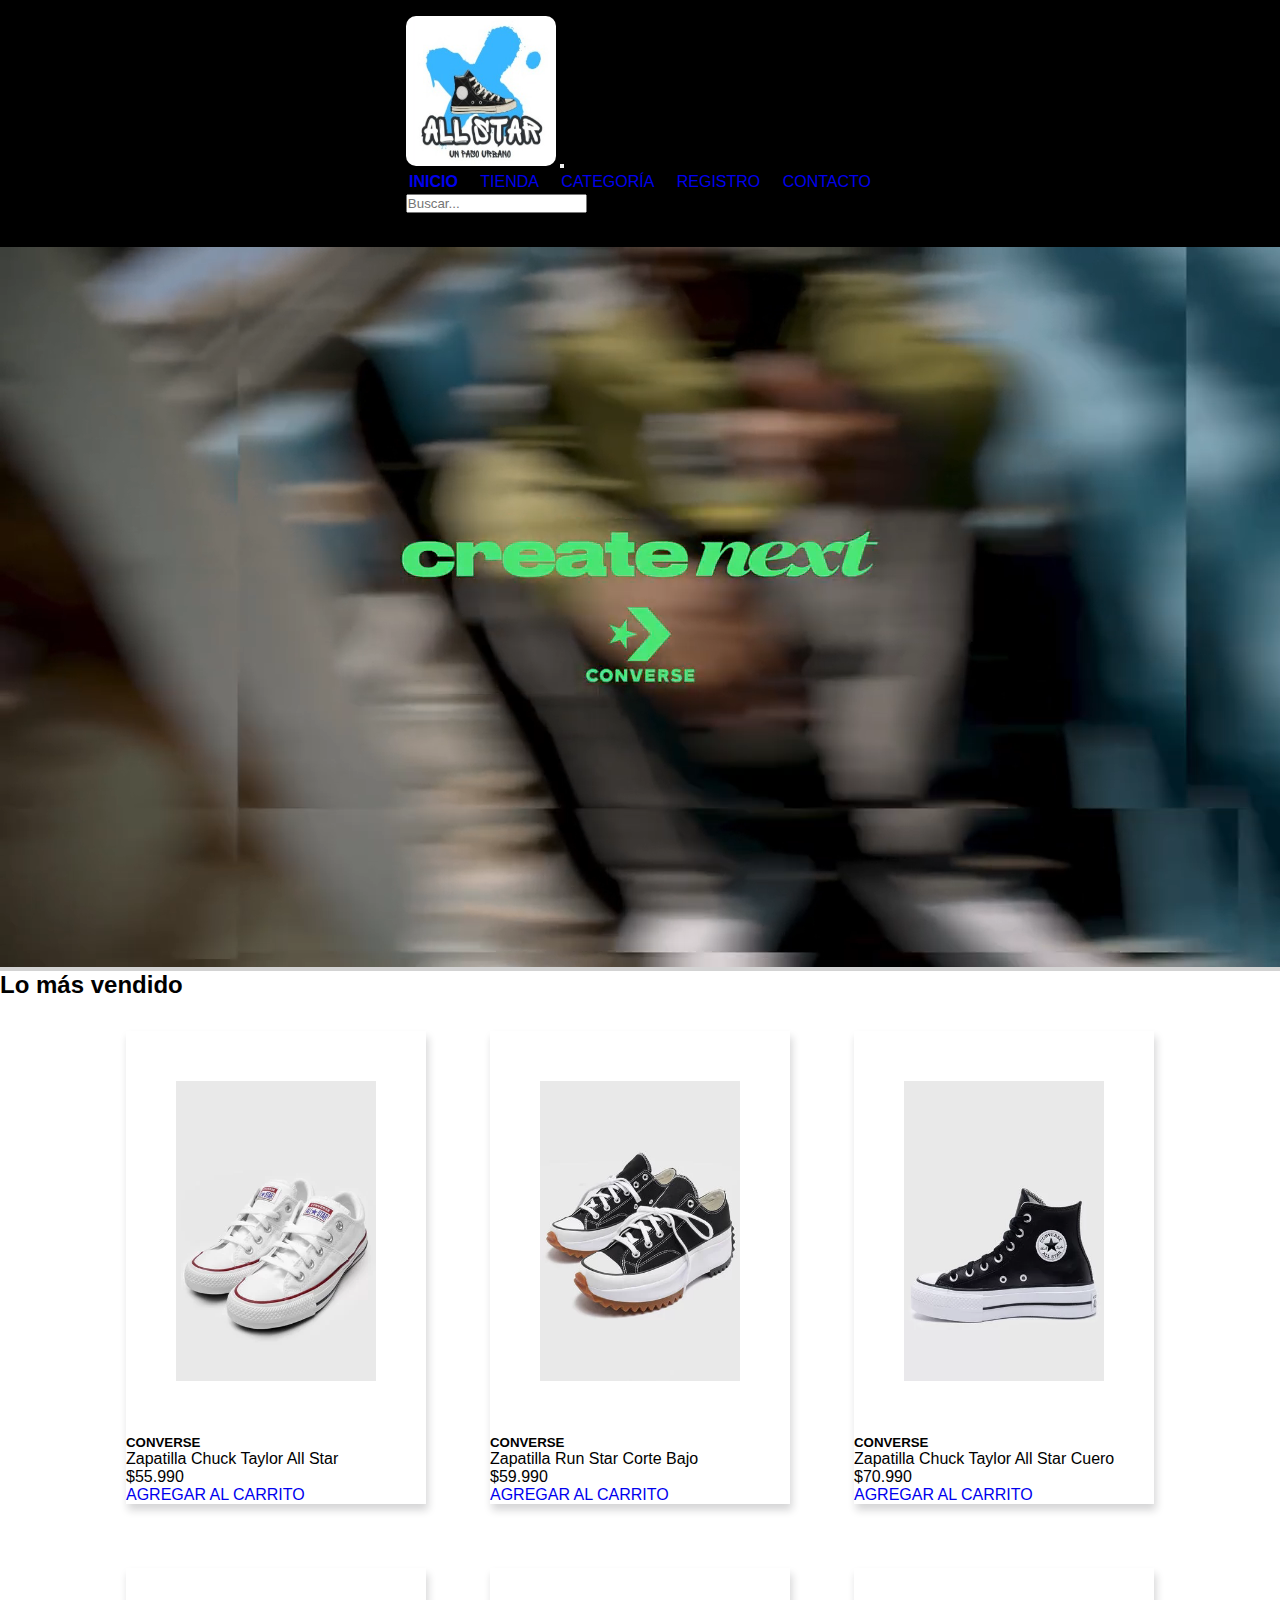
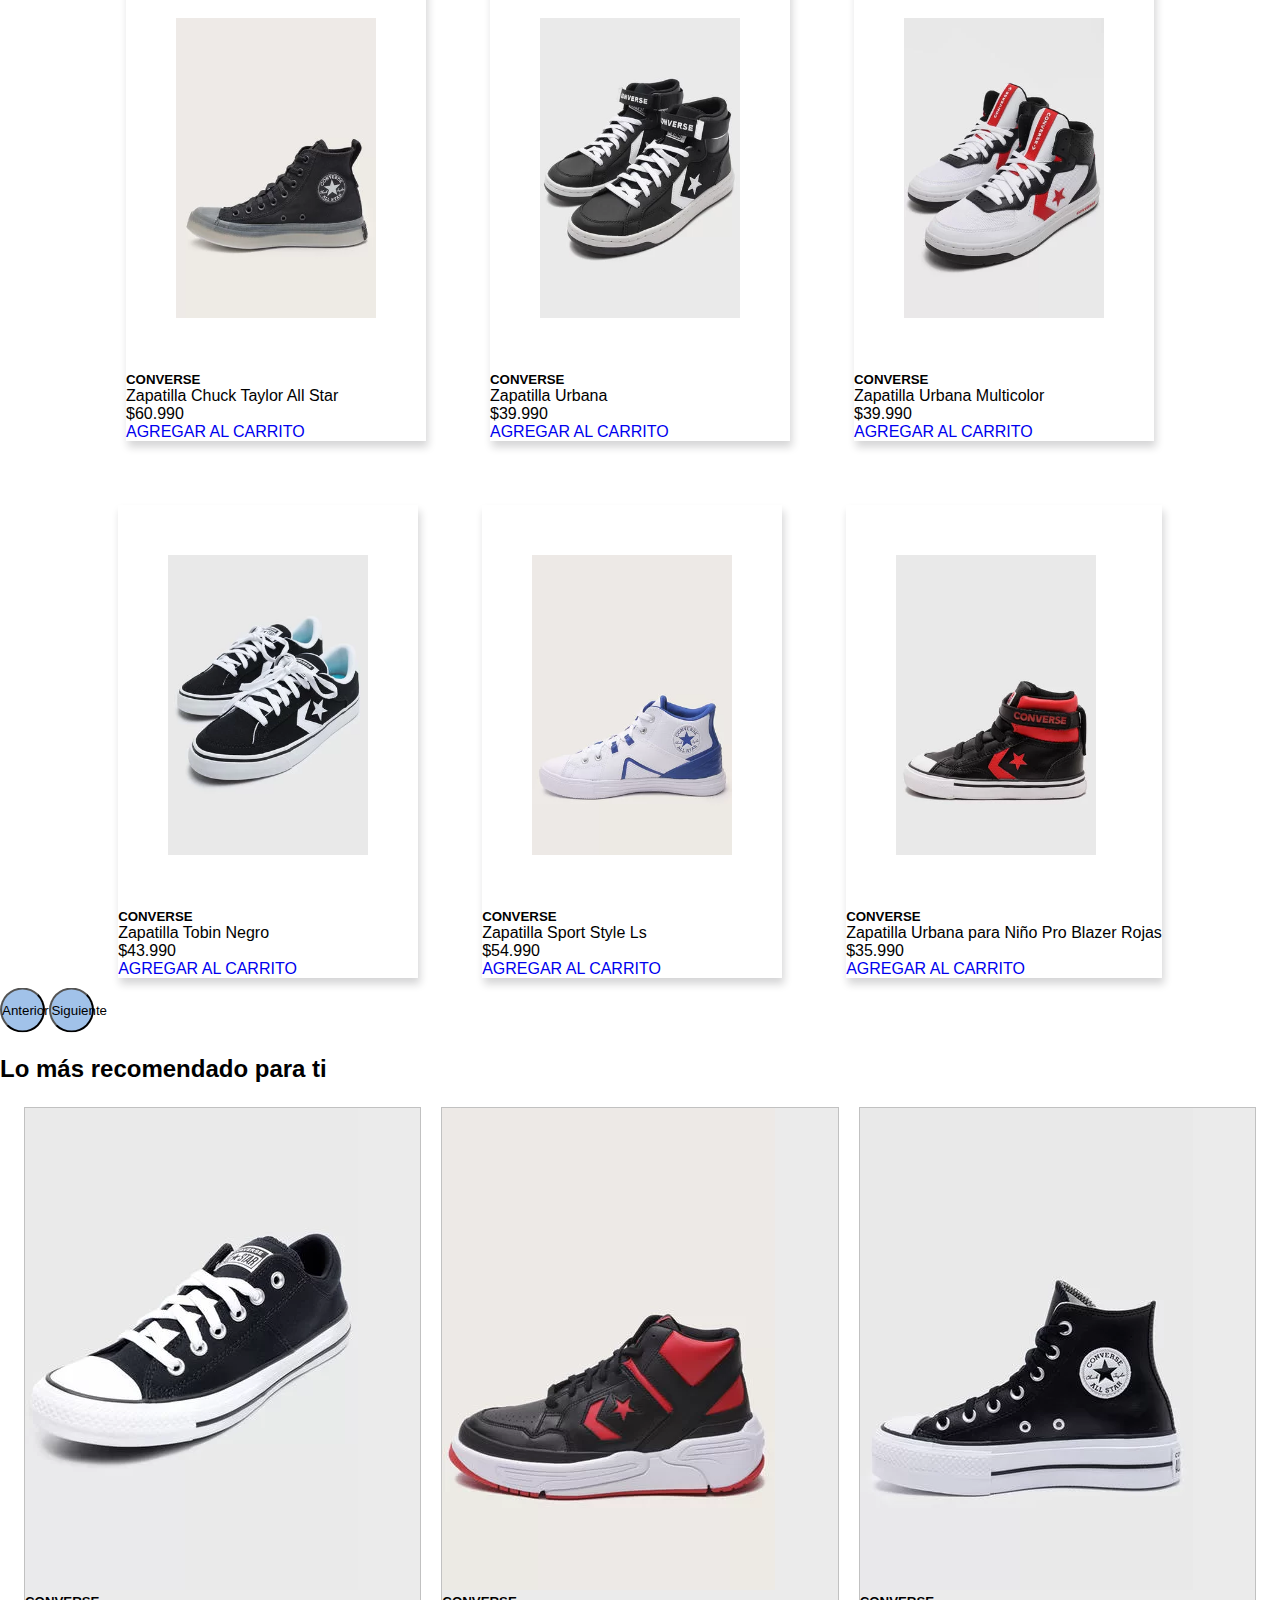
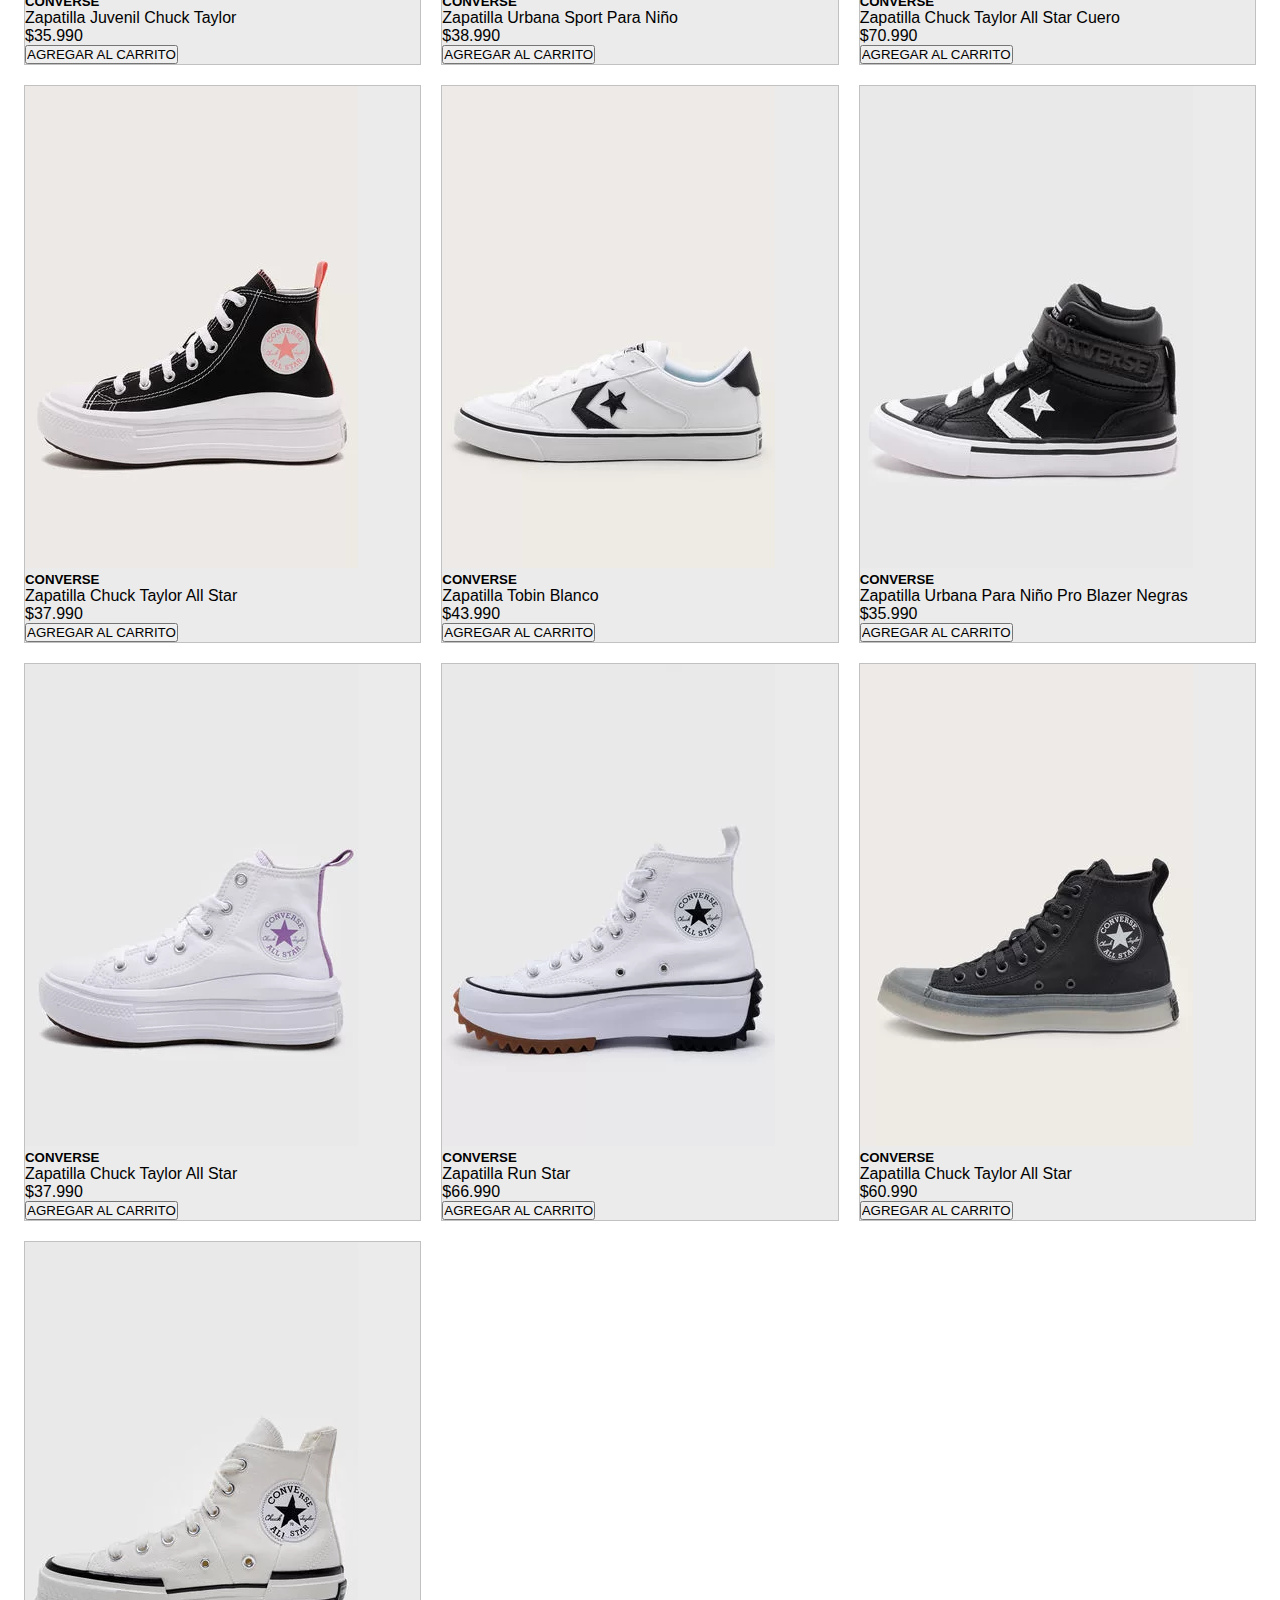
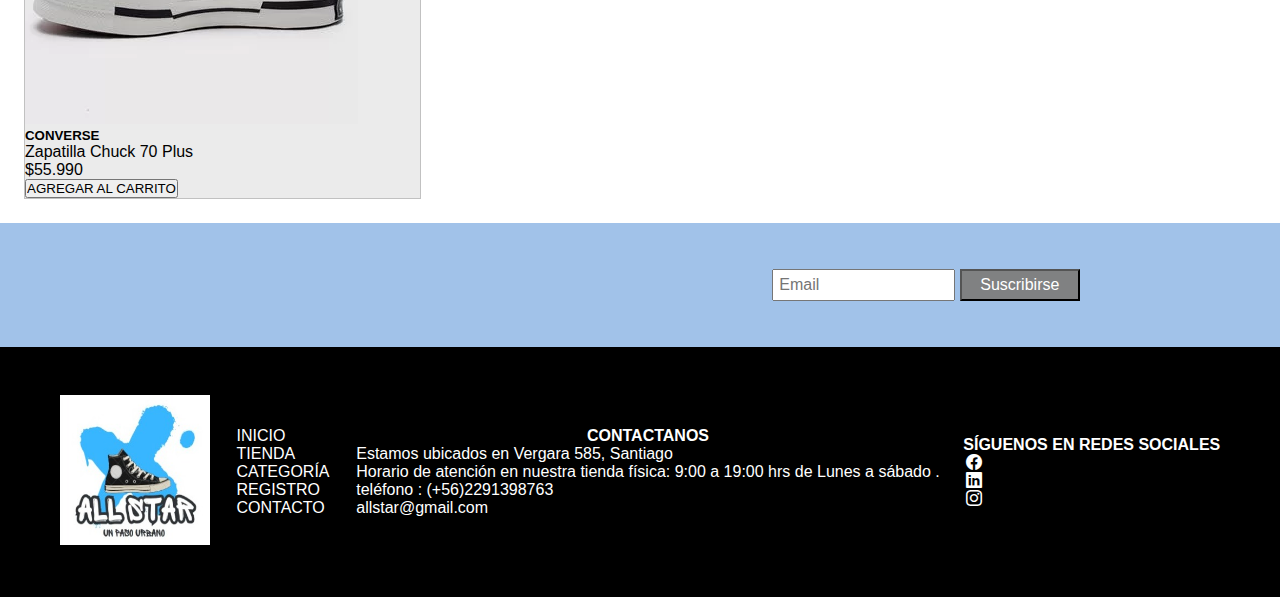
==== index.html @ 791585b7 "carrusel mas vendido" ====
<!DOCTYPE html>
<html lang="es">
  <head>
    <meta charset="UTF-8" />
    <meta name="viewport" content="width=device-width, initial-scale=1.0" />
    <meta
      name=" description"
      content=" Tus Converse favoritas están aqui, tenemos a la venta una gran variedad de modelos de zapatillas de la marca mas reconocida por todos"
    />
    <link href="https://unpkg.com/aos@2.3.1/dist/aos.css" rel="stylesheet" />
    <link
      rel="stylesheet"
      href="https://cdn.jsdelivr.net/npm/bootstrap-icons@1.11.2/font/bootstrap-icons.min.css"
    />
    <link
      href="https://cdn.jsdelivr.net/npm/bootstrap@5.3.2/dist/css/bootstrap.min.css"
      rel="stylesheet"
      integrity="sha384-T3c6CoIi6uLrA9TneNEoa7RxnatzjcDSCmG1MXxSR1GAsXEV/Dwwykc2MPK8M2HN"
      crossorigin="anonymous"
    />
    <link rel="stylesheet" href="./styles/styles.css" />
    <title>Converse All Star | Venta exclusiva de zapatillas Converse</title>
  </head>

  <body>
    <header>
      <nav class="navbar navbar-expand-lg text-white">
        <div class="container-fluid">
          <a class="navbar-brand" href="#">
            <img src="imagen/logo.jpeg" alt="logo de la empresa" />
          </a>
          <button
            class="navbar-toggler bg-white"
            type="button"
            data-bs-toggle="collapse"
            data-bs-target="#navbarNavDropdown"
            aria-controls="navbarNavDropdown"
            aria-expanded="false"
            aria-label="Toggle navigation"
          >
            <span class="navbar-toggler-icon"></span>
          </button>
          <div class="collapse navbar-collapse" id="navbarNavDropdown">
            <ul class="navbar-nav">
              <li class="nav-item m-2">
                <a
                  class="nav-link active text-white"
                  aria-current="page"
                  href="#"
                  >INICIO</a
                >
              </li>
              <li class="nav-item m-2">
                <a
                  class="nav-link text-white"
                  aria-current="page"
                  href="../pages/tienda.html"
                  >TIENDA</a
                >
              </li>
              <li class="nav-item m-2">
                <a
                  class="nav-link text-white"
                  aria-current="page"
                  href="../pages/categoria.html"
                  >CATEGORÍA</a
                >
              </li>
              <li class="nav-item m-2">
                <a
                  class="nav-link text-white"
                  aria-current="page"
                  href="../pages/registro.html"
                  >REGISTRO</a
                >
              </li>
              <li class="nav-item m-2">
                <a
                  class="nav-link text-white"
                  aria-current="page"
                  href="../pages/contacto.html"
                  >CONTACTO</a
                >
              </li>
            </ul>
            <form class="d-flex" role="search">
              <input
                class="form-control me-2"
                type="search"
                placeholder="Buscar..."
                aria-label="Search"
              />
            </form>
            <nav class="icono-img">
              <i class="bi bi-truck"></i>
              <i class="bi bi-person"></i>
              <i class="bi bi-cart3"></i>
            </nav>
          </div>
        </div>
      </nav>
    </header>
    <main>
      <section>
        <article class="video-inicio">
          <div>
            <video
              src="./video/Chuck Taylor All Star - Converse.mp4"
              autoplay
              muted
              loop
            >
              Tu navegador no soporta este formato de video
            </video>
          </div>
        </article>
      </section>
      <section>
        <h2>Lo más vendido</h2>
        <div
          id="carouselMasVendido"
          class="carousel slide"
          data-ride="carousel"
        >
          <div class="carousel-inner">
            <div class="carousel-item active">
              <div class="cards-wrapper">
                <div class="card">
                  <img
                    src="./imagen/mas-vendida/mas vendida 1.webp"
                    class="card-img-top"
                    alt="Zapatilla Chuck Taylor All Star"
                  />
                  <div class="card-body">
                    <h5 class="card-title text-center">CONVERSE</h5>
                    <p class="card-text">Zapatilla Chuck Taylor All Star</p>
                    <p>$55.990</p>
                    <a href="#" class="btn btn-primary">AGREGAR AL CARRITO</a>
                  </div>
                </div>
                <div class="card d-none d-md-block">
                  <img
                    src="./imagen/mas-vendida/mas vendida 2.webp"
                    class="card-img-top"
                    alt="Zapatilla Run Star Corte Bajo"
                  />
                  <div class="card-body">
                    <h5 class="card-title text-center">CONVERSE</h5>
                    <p class="card-text">Zapatilla Run Star Corte Bajo</p>
                    <p>$59.990</p>
                    <a href="#" class="btn btn-primary">AGREGAR AL CARRITO</a>
                  </div>
                </div>
                <div class="card d-none d-md-block">
                  <img
                    src="./imagen/mas-vendida/mas vendida 3.webp"
                    class="card-img-top"
                    alt="Zapatilla Chuck Taylor All Star Cuero"
                  />
                  <div class="card-body">
                    <h5 class="card-title text-center">CONVERSE</h5>
                    <p class="card-text">
                      Zapatilla Chuck Taylor All Star Cuero
                    </p>
                    <p>$70.990</p>
                    <a href="#" class="btn btn-primary">AGREGAR AL CARRITO</a>
                  </div>
                </div>
              </div>
            </div>
            <div class="carousel-item">
              <div class="cards-wrapper">
                <div class="card">
                  <img
                    src="./imagen/mas-vendida/mas vendida 4.webp"
                    class="card-img-top"
                    alt="Zapatilla Chuck Taylor All Star"
                  />
                  <div class="card-body">
                    <h5 class="card-title text-center">CONVERSE</h5>
                    <p class="card-text">Zapatilla Chuck Taylor All Star</p>
                    <p>$60.990</p>
                    <a href="#" class="btn btn-primary">AGREGAR AL CARRITO</a>
                  </div>
                </div>
                <div class="card d-none d-md-block">
                  <img
                    src="./imagen/mas-vendida/mas vendida 5.webp"
                    class="card-img-top"
                    alt="Zapatilla Urbana"
                  />
                  <div class="card-body">
                    <h5 class="card-title text-center">CONVERSE</h5>
                    <p class="card-text">Zapatilla Urbana</p>
                    <p>$39.990</p>
                    <a href="#" class="btn btn-primary">AGREGAR AL CARRITO</a>
                  </div>
                </div>
                <div class="card d-none d-md-block">
                  <img
                    src="./imagen/mas-vendida/mas vendida 6.webp"
                    class="card-img-top"
                    alt="Zapatilla Urbana Multicolor"
                  />
                  <div class="card-body">
                    <h5 class="card-title text-center">CONVERSE</h5>
                    <p class="card-text">Zapatilla Urbana Multicolor</p>
                    <p>$39.990</p>
                    <a href="#" class="btn btn-primary">AGREGAR AL CARRITO</a>
                  </div>
                </div>
              </div>
            </div>
            <div class="carousel-item">
              <div class="cards-wrapper">
                <div class="card">
                  <img
                    src="./imagen/mas-vendida/mas vendida 7.webp"
                    class="card-img-top"
                    alt="Zapatilla Tobin Negro"
                  />
                  <div class="card-body">
                    <h5 class="card-title text-center">CONVERSE</h5>
                    <p class="card-text">Zapatilla Tobin Negro</p>
                    <p>$43.990</p>
                    <a href="#" class="btn btn-primary">AGREGAR AL CARRITO</a>
                  </div>
                </div>
                <div class="card d-none d-md-block">
                  <img
                    src="./imagen/mas-vendida/mas vendida 8.webp"
                    class="card-img-top"
                    alt="Zapatilla Sport Style Ls"
                  />
                  <div class="card-body">
                    <h5 class="card-title text-center">CONVERSE</h5>
                    <p class="card-text">Zapatilla Sport Style Ls</p>
                    <p>$54.990</p>
                    <a href="#" class="btn btn-primary">AGREGAR AL CARRITO</a>
                  </div>
                </div>
                <div class="card d-none d-md-block">
                  <img
                    src="./imagen/mas-vendida/mas vendida 9.webp"
                    class="card-img-top"
                    alt="Zapatilla Urbana para Niño Pro Blazer Rojas"
                  />
                  <div class="card-body">
                    <h5 class="card-title text-center">CONVERSE</h5>
                    <p class="card-text">
                      Zapatilla Urbana para Niño Pro Blazer Rojas
                    </p>
                    <p>$35.990</p>
                    <a href="#" class="btn btn-primary">AGREGAR AL CARRITO</a>
                  </div>
                </div>
              </div>
            </div>
          </div>
          <button
            class="carousel-control-prev"
            type="button"
            data-bs-target="#carouselMasVendido"
            data-bs-slide="prev"
          >
            <span class="carousel-control-prev-icon" aria-hidden="true"></span>
            <span class="visually-hidden">Anterior</span>
          </button>
          <button
            class="carousel-control-next"
            type="button"
            data-bs-target="#carouselMasVendido"
            data-bs-slide="next"
          >
            <span class="carousel-control-next-icon" aria-hidden="true"></span>
            <span class="visually-hidden">Siguiente</span>
          </button>
        </div>
      </section>
      <section>
        <h2>Lo más recomendado para ti</h2>
        <article class="lo-mas-recomendado">
          <div class="lo-mas-recomendado-1">
            <img
              src="./imagen/mas-recomendadas/recomendada 1.webp"
              alt="Zapatilla Juvenil Chuck Taylor"
            />
            <h5>CONVERSE</h5>
            <p>Zapatilla Juvenil Chuck Taylor</p>
            <p>$35.990</p>
            <input type="submit" value="AGREGAR AL CARRITO" />
          </div>
          <div class="lo-mas-recomendado-1">
            <img
              src="./imagen/mas-recomendadas/recomendada 2.webp"
              alt="Zapatilla Urbana Sport Para Niño"
            />
            <h5>CONVERSE</h5>
            <p>Zapatilla Urbana Sport Para Niño</p>
            <p>$38.990</p>
            <input type="submit" value="AGREGAR AL CARRITO" />
          </div>
          <div class="lo-mas-recomendado-1">
            <img
              src="./imagen/mas-recomendadas/recomendada 3.webp"
              alt="Zapatilla Chuck Taylor All Star Cuero"
            />
            <h5>CONVERSE</h5>
            <p>Zapatilla Chuck Taylor All Star Cuero</p>
            <p>$70.990</p>
            <input type="submit" value="AGREGAR AL CARRITO" />
          </div>
          <div class="lo-mas-recomendado-1">
            <img
              src="./imagen/mas-recomendadas/recomendada 4.webp"
              alt="Zapatilla Chuck Taylor All Star"
            />
            <h5>CONVERSE</h5>
            <p>Zapatilla Chuck Taylor All Star</p>
            <p>$37.990</p>
            <input type="submit" value="AGREGAR AL CARRITO" />
          </div>
          <div class="lo-mas-recomendado-1">
            <img
              src="./imagen/mas-recomendadas/recomendada 5.webp"
              alt="Zapatilla Tobin Blanco"
            />
            <h5>CONVERSE</h5>
            <p>Zapatilla Tobin Blanco</p>
            <p>$43.990</p>
            <input type="submit" value="AGREGAR AL CARRITO" />
          </div>
          <div class="lo-mas-recomendado-1">
            <img
              src="./imagen/mas-recomendadas/recomendada 6.webp"
              alt="Zapatilla Urbana Para Niño Pro Blazer Negras"
            />
            <h5>CONVERSE</h5>
            <p>Zapatilla Urbana Para Niño Pro Blazer Negras</p>
            <p>$35.990</p>
            <input type="submit" value="AGREGAR AL CARRITO" />
          </div>
          <div class="lo-mas-recomendado-1">
            <img
              src="./imagen/mas-recomendadas/recomendada 7.webp"
              alt="Zapatilla Chuck Taylor All Star"
            />
            <h5>CONVERSE</h5>
            <p>Zapatilla Chuck Taylor All Star</p>
            <p>$37.990</p>
            <input type="submit" value="AGREGAR AL CARRITO" />
          </div>
          <div class="lo-mas-recomendado-1">
            <img
              src="./imagen/mas-recomendadas/recomendada 8.webp"
              alt="Zapatilla Run Star"
            />
            <h5>CONVERSE</h5>
            <p>Zapatilla Run Star</p>
            <p>$66.990</p>
            <input type="submit" value="AGREGAR AL CARRITO" />
          </div>
          <div class="lo-mas-recomendado-1">
            <img
              src="./imagen/mas-recomendadas/recomendada 9.webp"
              alt="Zapatilla Chuck Taylor All Star"
            />
            <h5>CONVERSE</h5>
            <p>Zapatilla Chuck Taylor All Star</p>
            <p>$60.990</p>
            <input type="submit" value="AGREGAR AL CARRITO" />
          </div>
          <div class="lo-mas-recomendado-1">
            <img
              src="./imagen/mas-recomendadas/recomendada 10.webp"
              alt="Zapatilla Chuck 70 Plus"
            />
            <h5>CONVERSE</h5>
            <p>Zapatilla Chuck 70 Plus</p>
            <p>$55.990</p>
            <input type="submit" value="AGREGAR AL CARRITO" />
          </div>
        </article>
      </section>
      <section>
        <article class="obtener-descuento">
          <div data-aos="zoom-in">
            <h2>OBTÉN UN DESCUENTO</h2>
            <p>
              Suscríbete a nuestro boletín informativo para obtener el cupón de
              descuento en tu primera compra y enterarte de todas nuestras
              novedades.
            </p>
          </div>
          <div>
            <form action="">
              <input
                type="text"
                id="email2"
                name="email2"
                placeholder="Email"
                required
              />
              <label for="Suscribirse"></label>
              <input type="submit" value="Suscribirse" />
            </form>
          </div>
        </article>
      </section>
    </main>
    <footer>
      <div class="footer-logo">
        <img src="imagen/logo.jpeg" alt="logo de la empresa" />
      </div>
      <div>
        <nav>
          <ul>
            <li><a href="#">INICIO</a></li>
            <li><a href="pages/tienda.html">TIENDA</a></li>
            <li><a href="pages/categoria.html">CATEGORÍA</a></li>
            <li><a href="pages/registro.html">REGISTRO</a></li>
            <li><a href="pages/contacto.html">CONTACTO</a></li>
          </ul>
        </nav>
      </div>
      <div>
        <h4>CONTACTANOS</h4>
        <ul>
          <li>Estamos ubicados en Vergara 585, Santiago</li>
          <li>
            Horario de atención en nuestra tienda física: 9:00 a 19:00 hrs de
            Lunes a sábado .
          </li>
          <li>teléfono : (+56)2291398763</li>
          <li>allstar@gmail.com</li>
        </ul>
      </div>
      <div>
        <h4>SÍGUENOS EN REDES SOCIALES</h4>
        <nav>
          <ul>
            <li>
              <a href="https://www.facebook.com" target="_blank">
                <i class="bi bi-facebook"></i
              ></a>
            </li>
            <li>
              <a href="https://www.linkedin.com" target="_blank">
                <i class="bi bi-linkedin"></i
              ></a>
            </li>
            <li>
              <a href="https://www.instagram.com" target="_blank"
                ><i class="bi bi-instagram"></i
              ></a>
            </li>
          </ul>
        </nav>
      </div>
    </footer>
    <script
      src="https://cdn.jsdelivr.net/npm/bootstrap@5.3.2/dist/js/bootstrap.bundle.min.js"
      integrity="sha384-C6RzsynM9kWDrMNeT87bh95OGNyZPhcTNXj1NW7RuBCsyN/o0jlpcV8Qyq46cDfL"
      crossorigin="anonymous"
    ></script>

    <script src="https://unpkg.com/aos@2.3.1/dist/aos.js"></script>
    <script>
      AOS.init();
    </script>
  </body>
</html>
---- styles/styles.css ----
@charset "UTF-8";
* {
  margin: 0;
  padding: 0;
  box-sizing: border-box;
  font-family: "Arial", sans-serif;
}
* a {
  text-decoration: none;
}
* ul,
* li {
  list-style: none;
}

.categoria-ninos, .categoria-hombre, .categoria-mujer, .mi-tienda, .lo-mas-recomendado, .lo-mas-vendido {
  display: grid;
  grid-template-columns: repeat(auto-fit, minmax(300px, 1fr));
  column-gap: 20px;
  row-gap: 20px;
  padding: 24px;
}

.categoria-ninos-1, .categoria-hombre-1, .categoria-mujer-1, .mi-tienda-1, .lo-mas-recomendado-1, .lo-mas-vendido-1 {
  border: 1px solid rgba(0, 0, 0, 0.175);
  background-color: rgba(192, 192, 192, 0.3137254902);
  background-position: center;
  background-size: cover;
  justify-content: space-evenly;
}

.categoria-ninos-img, .categoria-hombre-img, .categoria-mujer-img {
  display: flex;
  justify-content: space-around;
  max-width: 100%;
  padding-bottom: 5px;
  object-fit: cover;
}

header {
  display: flex;
  flex-direction: row;
  justify-content: space-around;
  align-items: center;
  background-color: black;
  padding: 1rem;
}
header ul {
  display: flex;
  gap: 1rem;
  font-size: 1rem;
}
header ul li {
  padding: 0.2rem;
}
header ul li:hover {
  background-color: rgb(58, 130, 212);
}
header .navbar-brand img {
  height: 150px;
  width: 150px;
  border-radius: 10px;
}
header .navbar-nav .nav-link.active {
  font-weight: bold;
}

footer {
  background-color: black;
  color: white;
  padding: 3rem;
  display: flex;
  flex-direction: row;
  justify-content: space-around;
  align-items: center;
}
@media (min-width: 365px) and (max-width: 425px) {
  footer {
    padding: 2rem;
    display: grid;
    grid-template-columns: 1fr;
    gap: 20px 30px;
  }
}
footer img {
  height: 150px;
  width: 150px;
}
footer h4 {
  display: flex;
  justify-content: center;
  font-size: 1rem;
}
footer a {
  color: white;
  font-size: 1rem;
  padding: 0.2rem;
}
footer a:hover {
  background-color: rgb(58, 130, 212);
}

.obtener-descuento {
  display: grid;
  grid-template-columns: repeat(2, 1fr);
  grid-template-rows: 1fr;
  place-items: center;
  padding: 30px;
  background-color: rgb(161, 194, 233);
}
@media (min-width: 365px) and (max-width: 425px) {
  .obtener-descuento {
    display: flex;
    flex-direction: column;
    justify-content: center;
  }
}
.obtener-descuento h2 {
  font-size: 1.5rem;
  font-weight: 600;
  text-shadow: 2px 2px 4px rgba(0, 0, 0, 0.205);
}
.obtener-descuento input {
  width: 53%;
  padding: 5px;
  font-size: 1rem;
}
.obtener-descuento input[type=submit] {
  background-color: rgba(128, 128, 128, 0.979);
  color: black;
  cursor: pointer;
  width: 120px;
  place-items: center;
  color: white;
}
.obtener-descuento input[type=submit]:hover {
  background-color: #000000;
}

.cards {
  display: flex;
  flex-direction: row;
  justify-content: space-around;
  align-items: center;
  display: flex;
}

.cards-wrapper {
  display: flex;
  justify-content: center;
}

.card img {
  background-position: center;
  width: 200px;
  height: 300px;
  margin: 50px; /* Márgenes externos */
  background-size: cover;
}

.card {
  margin: 2rem;
  box-shadow: 2px 6px 8px 0 rgba(22, 22, 26, 0.18);
  border: none;
  border-radius: 0;
}
@media (min-width: 768px) and (max-width: 1023px) {
  .card {
    margin: 3rem;
  }
}

.carousel-control-prev,
.carousel-control-next {
  background-color: rgb(161, 194, 233);
  width: 5vh;
  height: 5vh;
  border-radius: 50%;
  top: 50%;
  transform: translateY(-50%);
}

.carousel-item {
  width: auto;
  float: none;
  margin-right: auto;
}
@media (min-width: 768px) and (max-width: 1023px) {
  .carousel-item {
    float: left;
  }
}
@media (min-width: 1024px) and (max-width: 1200px) {
  .carousel-item {
    width: 100%;
  }
}

.video-inicio {
  display: grid;
  grid-template-columns: 1fr;
  grid-template-rows: 1fr;
  background-color: #d3d3d3;
  place-items: center;
}
@media (min-width: 365px) and (max-width: 425px) {
  .video-inicio div video {
    display: flex;
    width: 100%;
  }
}
@media (min-width: 768px) and (max-width: 1023px) {
  .video-inicio div video {
    display: flex;
    width: 100%;
  }
}
@media (min-width: 1024px) and (max-width: 1200px) {
  .video-inicio div video {
    display: flex;
    width: 100%;
  }
}

/*LO MAS VENDIDO*/
@media (min-width: 365px) and (max-width: 425px) {
  .lo-mas-vendido img {
    width: 100%;
  }
}
@media (min-width: 768px) and (max-width: 1023px) {
  .lo-mas-vendido img {
    width: 100%;
  }
}
@media (min-width: 1024px) and (max-width: 1200px) {
  .lo-mas-vendido img {
    width: 100%;
  }
}
.img-promo {
  display: flex;
  position: relative;
}
.img-promo img {
  width: 100%;
  box-shadow: 0 4px 8px rgba(0, 0, 0, 0.1);
}
.img-promo p {
  position: absolute;
  top: 50%;
  left: 50%;
  border-radius: 10px;
  transform: translate(-50%, -50%);
  background-color: rgba(255, 255, 255, 0.623);
  padding: 5px;
  text-align: center;
  font-size: 4rem;
  font-weight: 600;
  margin: 0;
}
@media (min-width: 365px) and (max-width: 425px) {
  .img-promo p {
    font-size: 1rem;
  }
}
@media (min-width: 768px) and (max-width: 1023px) {
  .img-promo p {
    font-size: 2rem;
  }
}

/*LO MAS RECOMENDADO PARA TI */
@media (min-width: 365px) and (max-width: 425px) {
  .lo-mas-recomendado img {
    width: 100%;
  }
}
@media (min-width: 768px) and (max-width: 1023px) {
  .lo-mas-recomendado img {
    width: 100%;
  }
}
@media (min-width: 1024px) and (max-width: 1200px) {
  .lo-mas-recomendado img {
    width: 100%;
  }
}
@media (min-width: 365px) and (max-width: 425px) {
  .mi-tienda img {
    width: 100%;
  }
}
@media (min-width: 768px) and (max-width: 1023px) {
  .mi-tienda img {
    width: 100%;
  }
}
@media (min-width: 1024px) and (max-width: 1200px) {
  .mi-tienda img {
    width: 100%;
  }
}
.mi-tienda-filtro {
  padding: 24px;
}

.registro-inicio {
  display: grid;
  grid-template-columns: repeat(2, 1fr);
  gap: 30px 30px;
  justify-content: center;
}
@media (min-width: 365px) and (max-width: 425px) {
  .registro-inicio {
    display: flex;
    flex-direction: column;
    justify-content: center;
  }
  .registro-inicio article form {
    width: 100%;
  }
}
@media (min-width: 768px) and (max-width: 1023px) {
  .registro-inicio {
    display: flex;
    flex-direction: column;
    justify-content: center;
  }
}
.registro-inicio article {
  max-width: 800px;
  margin: 0 auto;
}
.registro-inicio h2 {
  margin: 20px;
  text-align: center;
  font-size: 2rem;
  font-weight: 600;
}
.registro-inicio form {
  display: grid;
  gap: 10px;
  width: 500px;
}
.registro-inicio form input {
  width: 100%;
  padding: 5px;
  box-sizing: border-box;
  border: 0.5px solid rgba(0, 0, 0, 0.2392156863);
  border-radius: 4px;
  font-size: 1rem;
  place-items: center;
}
.registro-inicio form input[type=submit] {
  background-color: rgba(128, 128, 128, 0.979);
  color: black;
  cursor: pointer;
  width: 120px;
  place-items: center;
}
.registro-inicio form input[type=submit]:hover {
  background-color: rgba(128, 128, 128, 0.212);
  cursor: pointer;
}

.contacto {
  display: grid;
  grid-template-columns: repeat(2, 1fr);
  gap: 30px 30px;
  justify-content: center;
}
@media (min-width: 365px) and (max-width: 425px) {
  .contacto {
    display: flex;
    flex-direction: column;
    justify-content: center;
  }
  .contacto div iframe {
    width: 100%;
  }
  .contacto article form {
    width: 100%;
  }
}
@media (min-width: 768px) and (max-width: 1023px) {
  .contacto {
    display: flex;
    flex-direction: column;
    justify-content: center;
  }
}
.contacto article {
  max-width: 800px;
  margin: 0 auto;
}
.contacto h2 {
  margin: 20px;
  text-align: center;
  font-size: 2rem;
  font-weight: 600;
}
.contacto p {
  font-size: 1rem;
  color: #000000;
  text-align: center;
  font-weight: 500;
}
.contacto iframe {
  width: 500px;
  height: 400px;
}
.contacto form {
  display: grid;
  gap: 10px;
  width: 500px;
}
.contacto form input {
  width: 100%;
  padding: 5px;
  box-sizing: border-box;
  border: 0.5px solid rgba(0, 0, 0, 0.2392156863);
  border-radius: 4px;
  font-size: 1rem;
  place-items: center;
}
.contacto form textarea {
  width: 100%;
  padding: 5px;
  box-sizing: border-box;
  border: 0.5px solid rgba(0, 0, 0, 0.2392156863);
  border-radius: 4px;
  font-size: 1rem;
  place-items: center;
}
.contacto form input[type=submit] {
  background-color: rgba(128, 128, 128, 0.979);
  color: black;
  cursor: pointer;
  width: 120px;
  place-items: center;
}
.contacto form input[type=submit]:hover {
  background-color: rgba(128, 128, 128, 0.212);
  cursor: pointer;
}

@media (min-width: 365px) and (max-width: 425px) {
  .categoria-mujer-img img {
    display: flex;
    width: 100%;
  }
  .categoria-mujer-1 img {
    width: 100%;
  }
}
@media (min-width: 768px) and (max-width: 1023px) {
  .categoria-mujer-img img {
    display: flex;
    width: 100%;
  }
  .categoria-mujer-1 img {
    width: 100%;
  }
}
@media (min-width: 1024px) and (max-width: 1200px) {
  .categoria-mujer-img img {
    display: flex;
    width: 100%;
  }
  .categoria-mujer-1 img {
    width: 100%;
  }
}
@media (min-width: 365px) and (max-width: 425px) {
  .categoria-hombre-img img {
    display: flex;
    width: 100%;
  }
  .categoria-hombre-1 img {
    width: 100%;
  }
}
@media (min-width: 768px) and (max-width: 1023px) {
  .categoria-hombre-img img {
    display: flex;
    width: 100%;
  }
  .categoria-hombre-1 img {
    width: 100%;
  }
}
@media (min-width: 1024px) and (max-width: 1200px) {
  .categoria-hombre-img img {
    display: flex;
    width: 100%;
  }
  .categoria-hombre-1 img {
    width: 100%;
  }
}
@media (min-width: 365px) and (max-width: 425px) {
  .categoria-ninos-img img {
    display: flex;
    width: 100%;
  }
  .categoria-ninos-1 img {
    width: 100%;
  }
}
@media (min-width: 768px) and (max-width: 1023px) {
  .categoria-ninos-img img {
    display: flex;
    width: 100%;
  }
  .categoria-ninos-1 img {
    width: 100%;
  }
}
@media (min-width: 1024px) and (max-width: 1200px) {
  .categoria-ninos-img img {
    display: flex;
    width: 100%;
  }
  .categoria-ninos-1 img {
    width: 100%;
  }
}

/*# sourceMappingURL=styles.css.map */
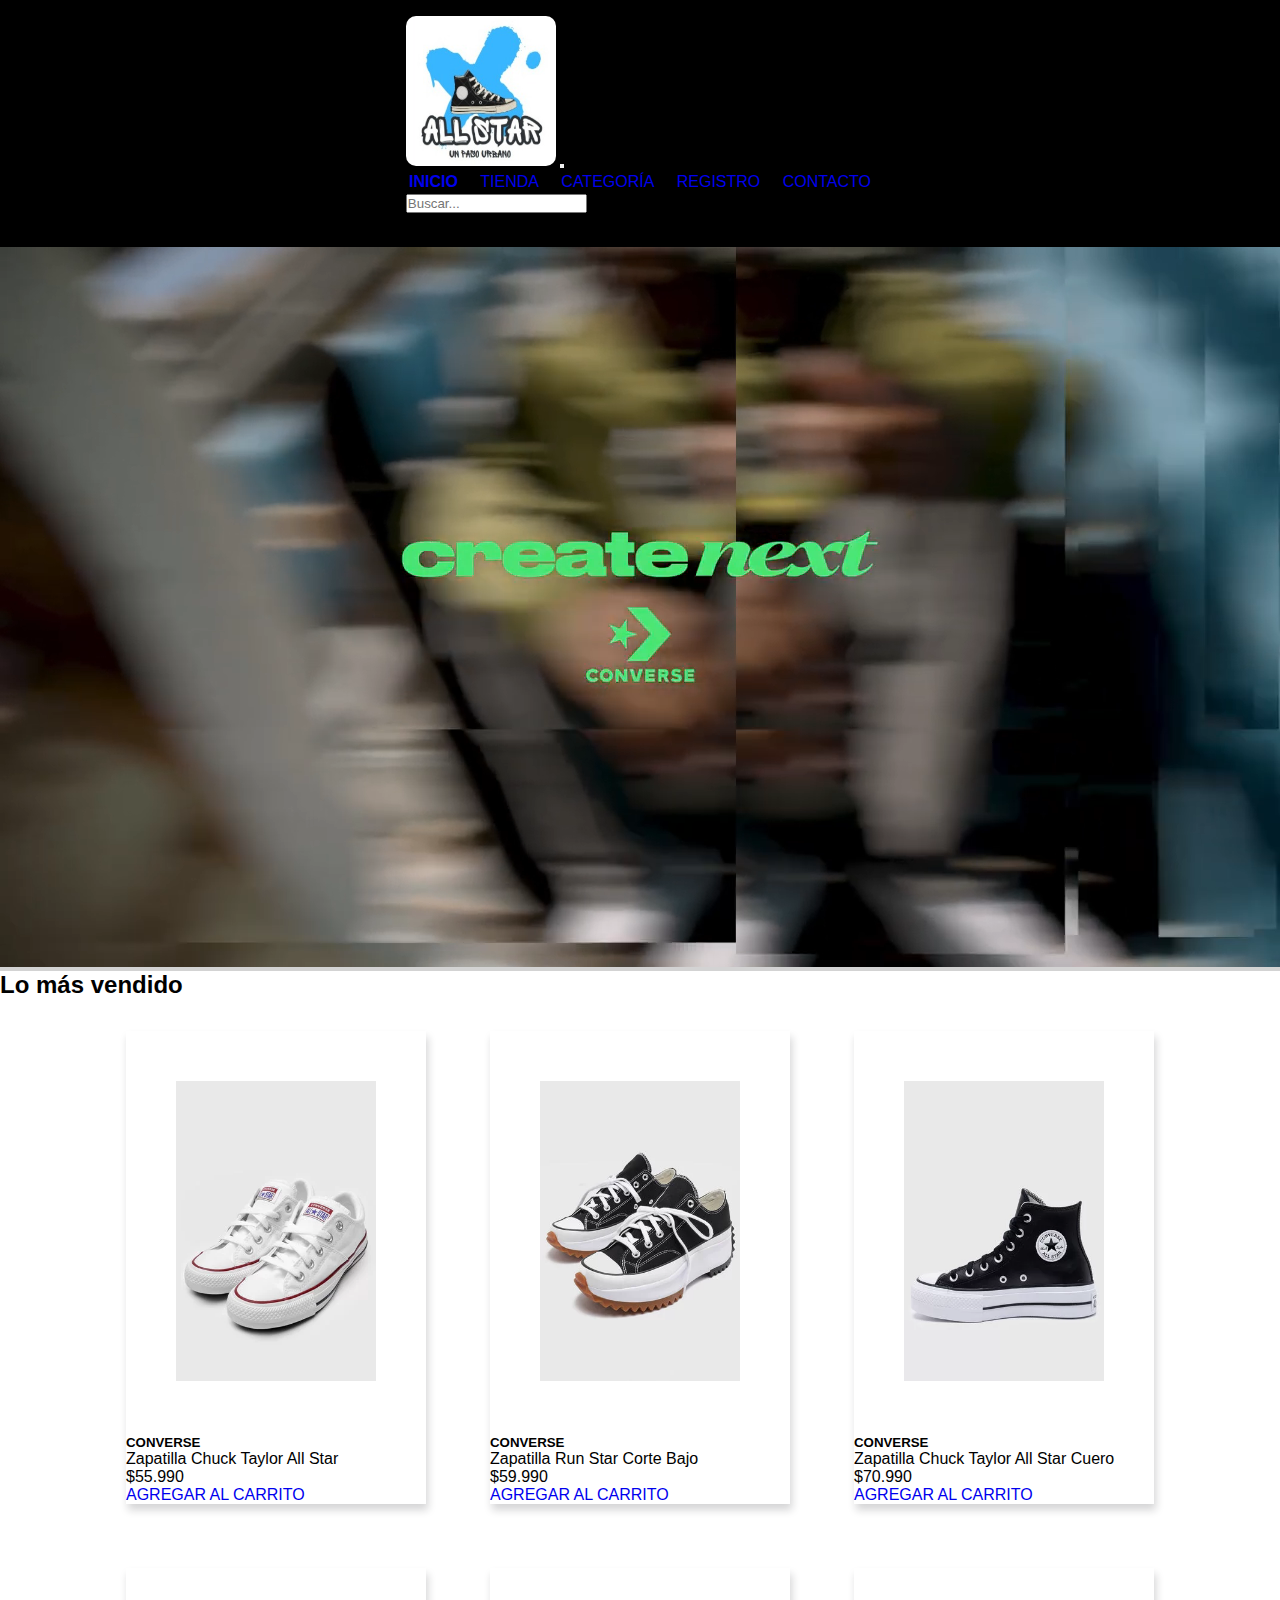
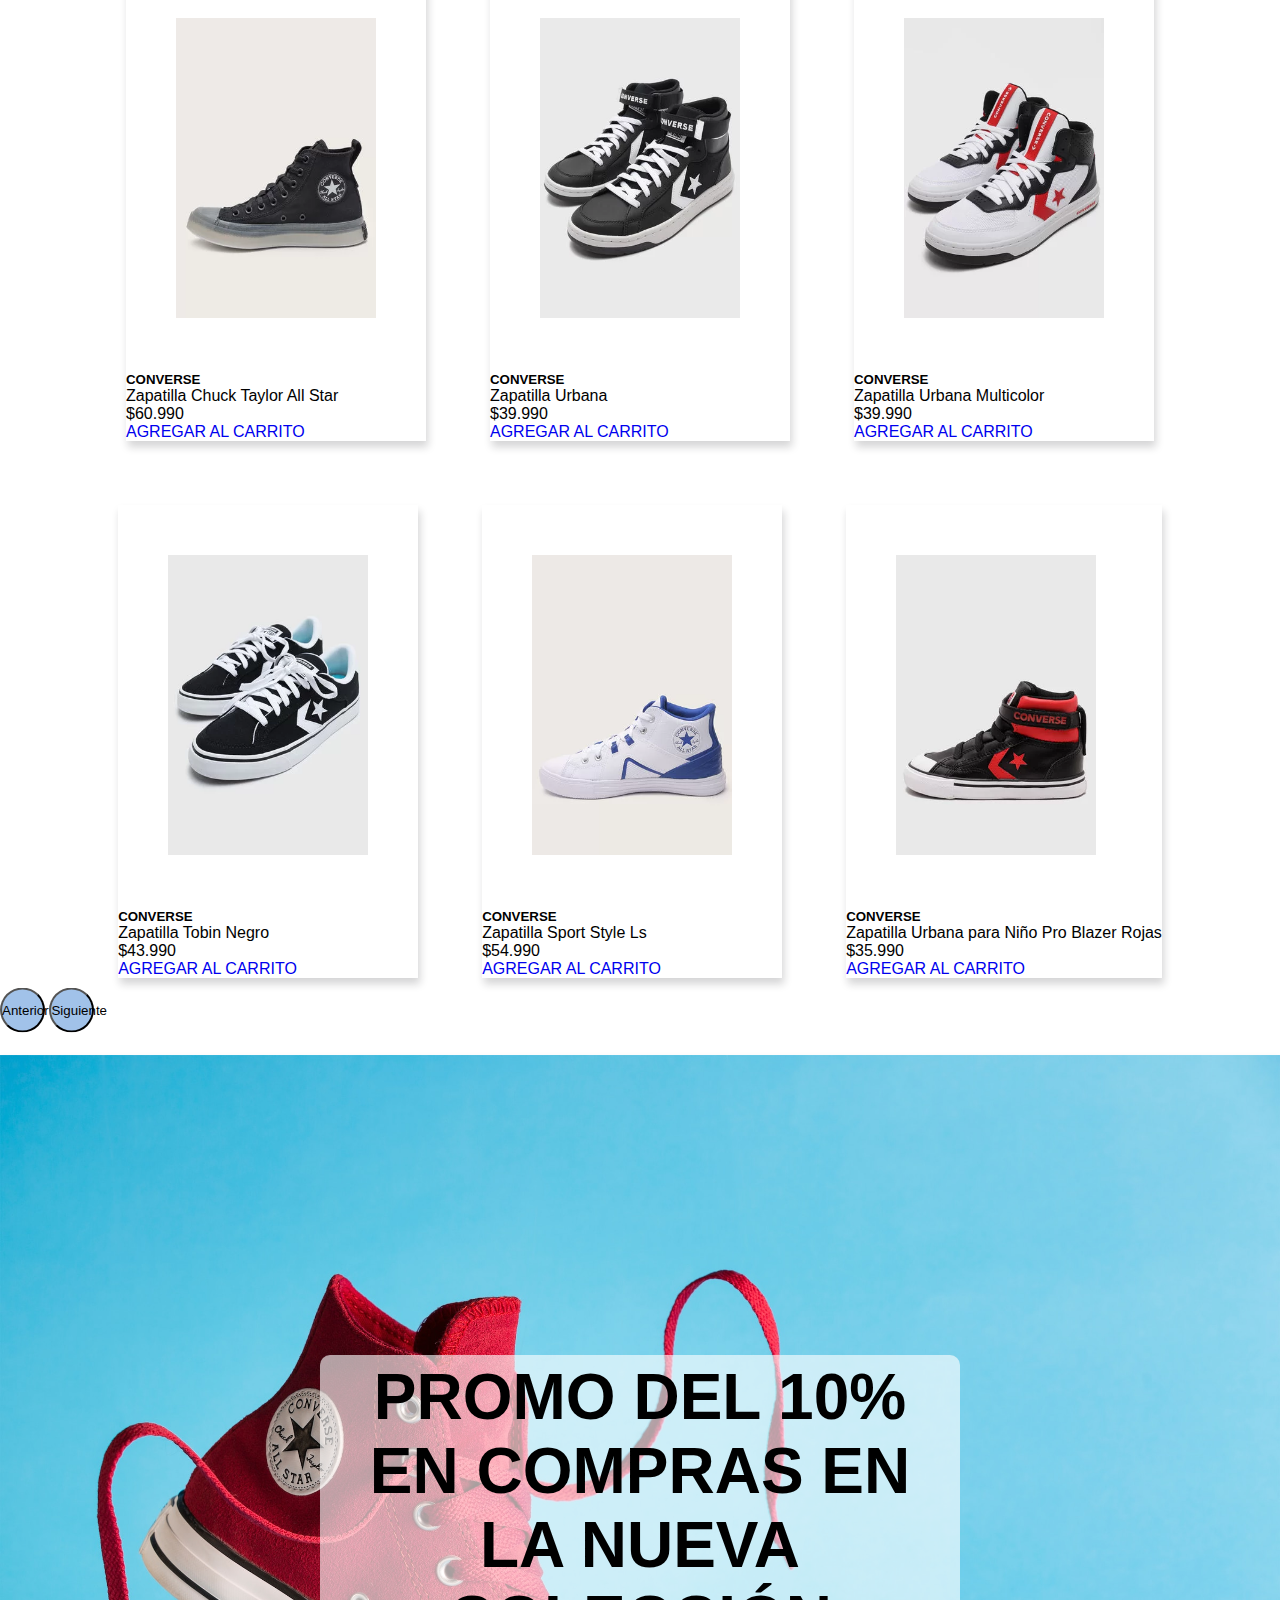
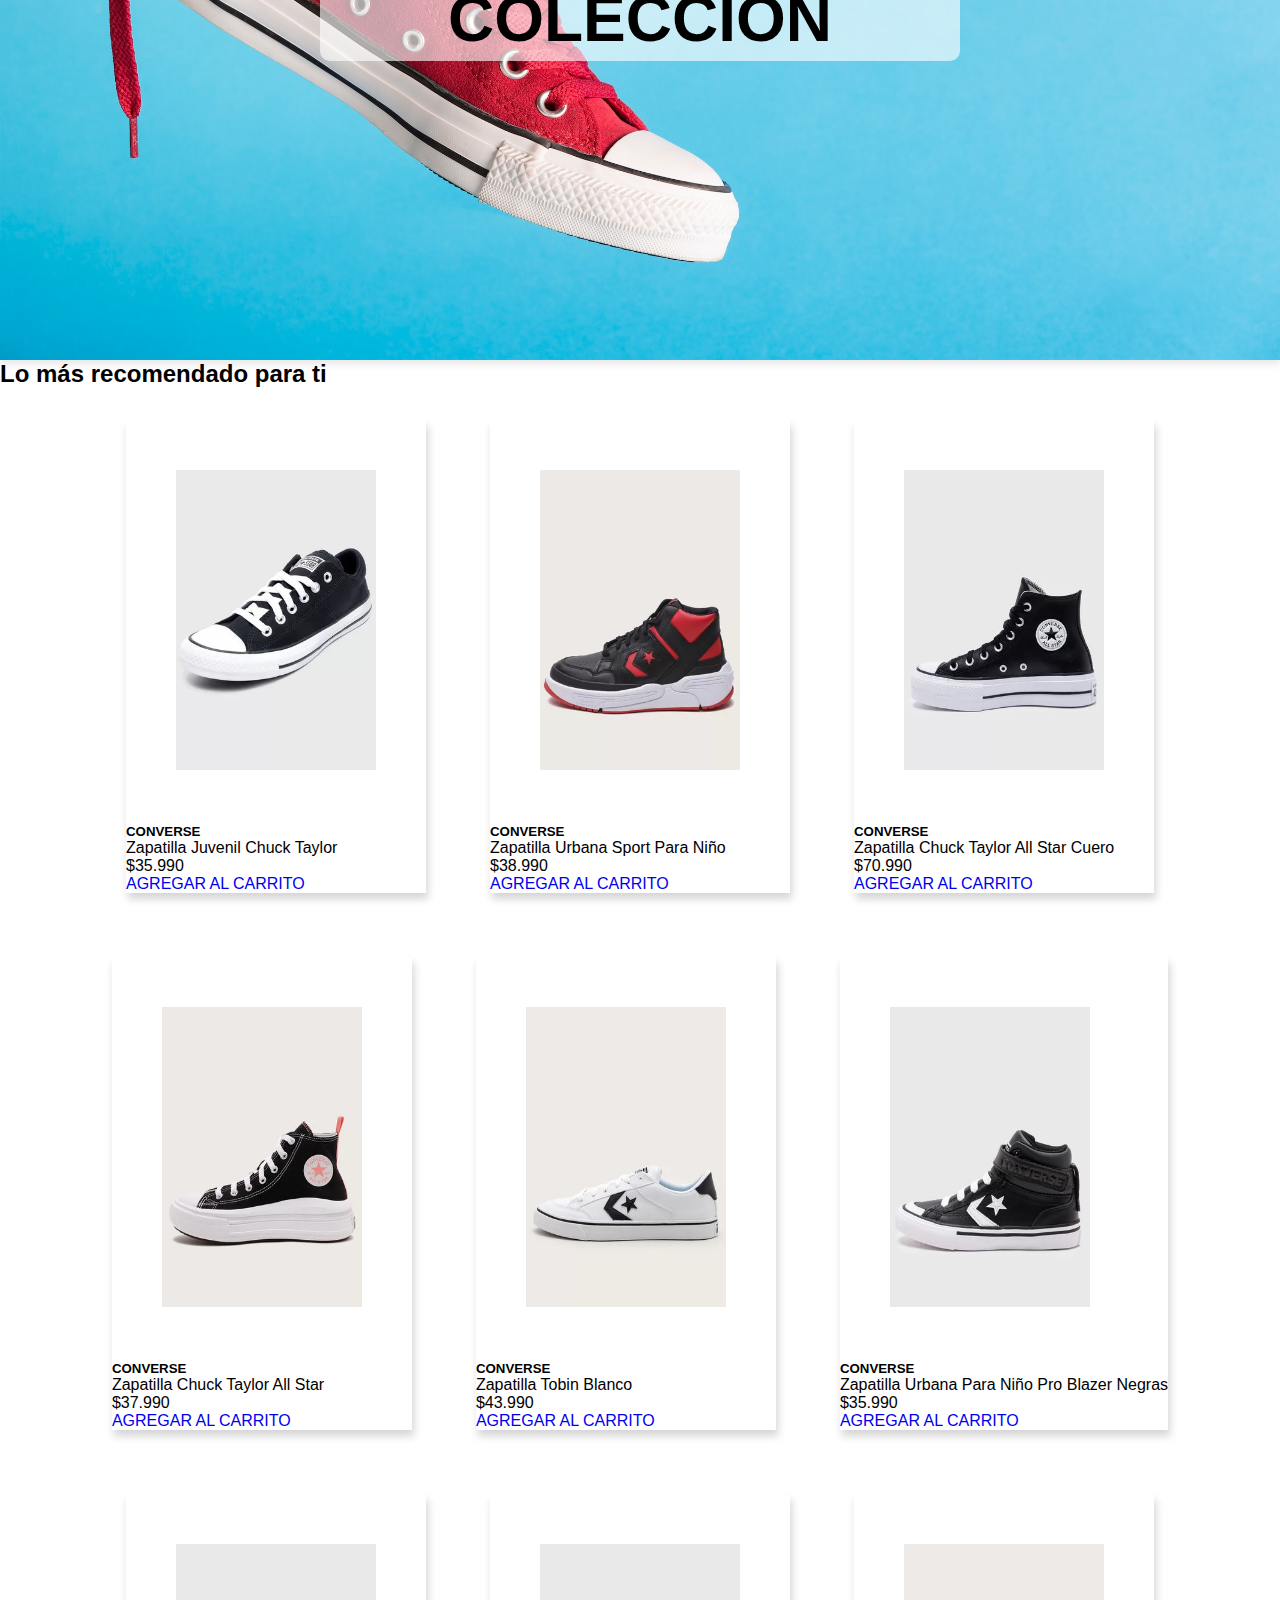
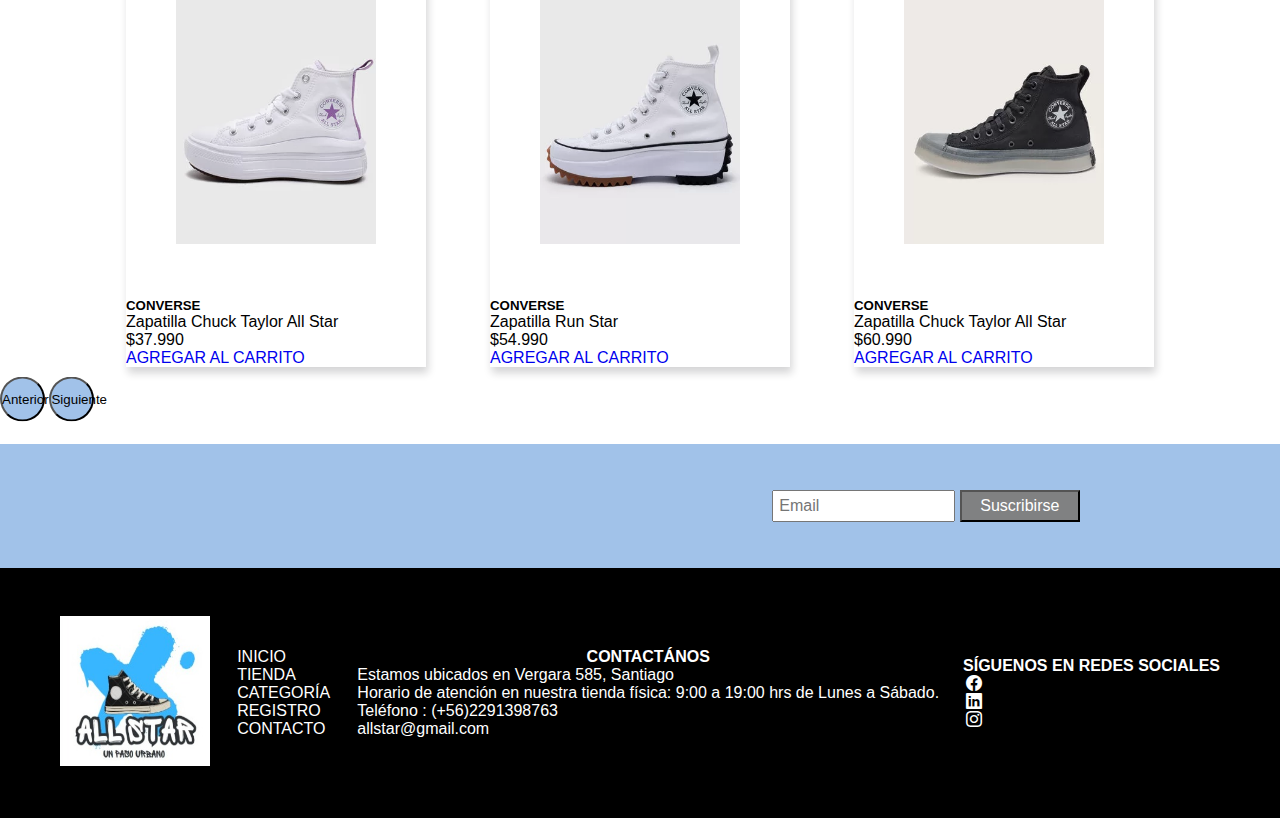
==== commit f33553fc: "modificación de etiquetas meta y title en index" ====
--- a/index.html
+++ b/index.html
@@ -3,25 +3,20 @@
   <head>
     <meta charset="UTF-8" />
     <meta name="viewport" content="width=device-width, initial-scale=1.0" />
-    <meta
-      name=" description"
-      content=" Tus Converse favoritas están aqui, tenemos a la venta una gran variedad de modelos de zapatillas de la marca mas reconocida por todos"
-    />
+    <meta name="description"
+      content="Bienvenido a la página principal de nuestra tienda de zapatillas, tu destino para encontrar las últimas tendencias en calzado Converse. Explora nuestra amplia colección de zapatillas Chuck Taylor, All Star y más, . Descubre ofertas exclusivas, lanzamientos de productos y novedades de la marca!">
     <link href="https://unpkg.com/aos@2.3.1/dist/aos.css" rel="stylesheet" />
-    <link
-      rel="stylesheet"
-      href="https://cdn.jsdelivr.net/npm/bootstrap-icons@1.11.2/font/bootstrap-icons.min.css"
-    />
+    <link rel="stylesheet"
+      href="https://cdn.jsdelivr.net/npm/bootstrap-icons@1.11.2/font/bootstrap-icons.min.css" />
     <link
       href="https://cdn.jsdelivr.net/npm/bootstrap@5.3.2/dist/css/bootstrap.min.css"
       rel="stylesheet"
       integrity="sha384-T3c6CoIi6uLrA9TneNEoa7RxnatzjcDSCmG1MXxSR1GAsXEV/Dwwykc2MPK8M2HN"
-      crossorigin="anonymous"
-    />
+      crossorigin="anonymous" />
     <link rel="stylesheet" href="./styles/styles.css" />
-    <title>Converse All Star | Venta exclusiva de zapatillas Converse</title>
+    <title>Converse All Star | Venta exclusiva de zapatillas Converse |
+      Encuentra las tuyas aquí</title>
   </head>
-
   <body>
     <header>
       <nav class="navbar navbar-expand-lg text-white">
@@ -29,67 +24,39 @@
           <a class="navbar-brand" href="#">
             <img src="imagen/logo.jpeg" alt="logo de la empresa" />
           </a>
-          <button
-            class="navbar-toggler bg-white"
-            type="button"
+          <button class="navbar-toggler bg-white" type="button"
             data-bs-toggle="collapse"
             data-bs-target="#navbarNavDropdown"
-            aria-controls="navbarNavDropdown"
-            aria-expanded="false"
-            aria-label="Toggle navigation"
-          >
+            aria-controls="navbarNavDropdown" aria-expanded="false"
+            aria-label="Toggle navigation">
             <span class="navbar-toggler-icon"></span>
           </button>
           <div class="collapse navbar-collapse" id="navbarNavDropdown">
             <ul class="navbar-nav">
               <li class="nav-item m-2">
-                <a
-                  class="nav-link active text-white"
-                  aria-current="page"
-                  href="#"
-                  >INICIO</a
-                >
+                <a class="nav-link active text-white" aria-current="page"
+                  href="#">INICIO</a>
               </li>
               <li class="nav-item m-2">
-                <a
-                  class="nav-link text-white"
-                  aria-current="page"
-                  href="../pages/tienda.html"
-                  >TIENDA</a
-                >
+                <a class="nav-link text-white" aria-current="page"
+                  href="../pages/tienda.html">TIENDA</a>
               </li>
               <li class="nav-item m-2">
-                <a
-                  class="nav-link text-white"
-                  aria-current="page"
-                  href="../pages/categoria.html"
-                  >CATEGORÍA</a
-                >
+                <a class="nav-link text-white" aria-current="page"
+                  href="../pages/categoria.html">CATEGORÍA</a>
               </li>
               <li class="nav-item m-2">
-                <a
-                  class="nav-link text-white"
-                  aria-current="page"
-                  href="../pages/registro.html"
-                  >REGISTRO</a
-                >
+                <a class="nav-link text-white" aria-current="page"
+                  href="../pages/registro.html">REGISTRO</a>
               </li>
               <li class="nav-item m-2">
-                <a
-                  class="nav-link text-white"
-                  aria-current="page"
-                  href="../pages/contacto.html"
-                  >CONTACTO</a
-                >
+                <a class="nav-link text-white" aria-current="page"
+                  href="../pages/contacto.html">CONTACTO</a>
               </li>
             </ul>
             <form class="d-flex" role="search">
-              <input
-                class="form-control me-2"
-                type="search"
-                placeholder="Buscar..."
-                aria-label="Search"
-              />
+              <input class="form-control me-2" type="search"
+                placeholder="Buscar..." aria-label="Search" />
             </form>
             <nav class="icono-img">
               <i class="bi bi-truck"></i>
@@ -104,12 +71,8 @@
       <section>
         <article class="video-inicio">
           <div>
-            <video
-              src="./video/Chuck Taylor All Star - Converse.mp4"
-              autoplay
-              muted
-              loop
-            >
+            <video src="./video/Chuck Taylor All Star - Converse.mp4" autoplay
+              muted loop>
               Tu navegador no soporta este formato de video
             </video>
           </div>
@@ -117,20 +80,15 @@
       </section>
       <section>
         <h2>Lo más vendido</h2>
-        <div
-          id="carouselMasVendido"
-          class="carousel slide"
-          data-ride="carousel"
-        >
+        <div id="carouselMasVendido" class="carousel slide"
+          data-ride="carousel">
           <div class="carousel-inner">
             <div class="carousel-item active">
               <div class="cards-wrapper">
                 <div class="card">
-                  <img
-                    src="./imagen/mas-vendida/mas vendida 1.webp"
-                    class="card-img-top"
-                    alt="Zapatilla Chuck Taylor All Star"
-                  />
+                  <img src="./imagen/mas-vendida/mas vendida 1.webp"
+                    class="card-img-top"
+                    alt="Zapatilla Chuck Taylor All Star" />
                   <div class="card-body">
                     <h5 class="card-title text-center">CONVERSE</h5>
                     <p class="card-text">Zapatilla Chuck Taylor All Star</p>
@@ -139,11 +97,9 @@
                   </div>
                 </div>
                 <div class="card d-none d-md-block">
-                  <img
-                    src="./imagen/mas-vendida/mas vendida 2.webp"
-                    class="card-img-top"
-                    alt="Zapatilla Run Star Corte Bajo"
-                  />
+                  <img src="./imagen/mas-vendida/mas vendida 2.webp"
+                    class="card-img-top"
+                    alt="Zapatilla Run Star Corte Bajo" />
                   <div class="card-body">
                     <h5 class="card-title text-center">CONVERSE</h5>
                     <p class="card-text">Zapatilla Run Star Corte Bajo</p>
@@ -152,11 +108,9 @@
                   </div>
                 </div>
                 <div class="card d-none d-md-block">
-                  <img
-                    src="./imagen/mas-vendida/mas vendida 3.webp"
-                    class="card-img-top"
-                    alt="Zapatilla Chuck Taylor All Star Cuero"
-                  />
+                  <img src="./imagen/mas-vendida/mas vendida 3.webp"
+                    class="card-img-top"
+                    alt="Zapatilla Chuck Taylor All Star Cuero" />
                   <div class="card-body">
                     <h5 class="card-title text-center">CONVERSE</h5>
                     <p class="card-text">
@@ -171,11 +125,9 @@
             <div class="carousel-item">
               <div class="cards-wrapper">
                 <div class="card">
-                  <img
-                    src="./imagen/mas-vendida/mas vendida 4.webp"
-                    class="card-img-top"
-                    alt="Zapatilla Chuck Taylor All Star"
-                  />
+                  <img src="./imagen/mas-vendida/mas vendida 4.webp"
+                    class="card-img-top"
+                    alt="Zapatilla Chuck Taylor All Star" />
                   <div class="card-body">
                     <h5 class="card-title text-center">CONVERSE</h5>
                     <p class="card-text">Zapatilla Chuck Taylor All Star</p>
@@ -184,11 +136,8 @@
                   </div>
                 </div>
                 <div class="card d-none d-md-block">
-                  <img
-                    src="./imagen/mas-vendida/mas vendida 5.webp"
-                    class="card-img-top"
-                    alt="Zapatilla Urbana"
-                  />
+                  <img src="./imagen/mas-vendida/mas vendida 5.webp"
+                    class="card-img-top" alt="Zapatilla Urbana" />
                   <div class="card-body">
                     <h5 class="card-title text-center">CONVERSE</h5>
                     <p class="card-text">Zapatilla Urbana</p>
@@ -197,11 +146,9 @@
                   </div>
                 </div>
                 <div class="card d-none d-md-block">
-                  <img
-                    src="./imagen/mas-vendida/mas vendida 6.webp"
-                    class="card-img-top"
-                    alt="Zapatilla Urbana Multicolor"
-                  />
+                  <img src="./imagen/mas-vendida/mas vendida 6.webp"
+                    class="card-img-top"
+                    alt="Zapatilla Urbana Multicolor" />
                   <div class="card-body">
                     <h5 class="card-title text-center">CONVERSE</h5>
                     <p class="card-text">Zapatilla Urbana Multicolor</p>
@@ -214,11 +161,8 @@
             <div class="carousel-item">
               <div class="cards-wrapper">
                 <div class="card">
-                  <img
-                    src="./imagen/mas-vendida/mas vendida 7.webp"
-                    class="card-img-top"
-                    alt="Zapatilla Tobin Negro"
-                  />
+                  <img src="./imagen/mas-vendida/mas vendida 7.webp"
+                    class="card-img-top" alt="Zapatilla Tobin Negro" />
                   <div class="card-body">
                     <h5 class="card-title text-center">CONVERSE</h5>
                     <p class="card-text">Zapatilla Tobin Negro</p>
@@ -227,11 +171,9 @@
                   </div>
                 </div>
                 <div class="card d-none d-md-block">
-                  <img
-                    src="./imagen/mas-vendida/mas vendida 8.webp"
-                    class="card-img-top"
-                    alt="Zapatilla Sport Style Ls"
-                  />
+                  <img src="./imagen/mas-vendida/mas vendida 8.webp"
+                    class="card-img-top"
+                    alt="Zapatilla Sport Style Ls" />
                   <div class="card-body">
                     <h5 class="card-title text-center">CONVERSE</h5>
                     <p class="card-text">Zapatilla Sport Style Ls</p>
@@ -240,11 +182,9 @@
                   </div>
                 </div>
                 <div class="card d-none d-md-block">
-                  <img
-                    src="./imagen/mas-vendida/mas vendida 9.webp"
-                    class="card-img-top"
-                    alt="Zapatilla Urbana para Niño Pro Blazer Rojas"
-                  />
+                  <img src="./imagen/mas-vendida/mas vendida 9.webp"
+                    class="card-img-top"
+                    alt="Zapatilla Urbana para Niño Pro Blazer Rojas" />
                   <div class="card-body">
                     <h5 class="card-title text-center">CONVERSE</h5>
                     <p class="card-text">
@@ -257,216 +197,241 @@
               </div>
             </div>
           </div>
-          <button
-            class="carousel-control-prev"
-            type="button"
-            data-bs-target="#carouselMasVendido"
-            data-bs-slide="prev"
-          >
+          <button class="carousel-control-prev" type="button"
+            data-bs-target="#carouselMasVendido" data-bs-slide="prev">
             <span class="carousel-control-prev-icon" aria-hidden="true"></span>
             <span class="visually-hidden">Anterior</span>
           </button>
-          <button
-            class="carousel-control-next"
-            type="button"
-            data-bs-target="#carouselMasVendido"
-            data-bs-slide="next"
-          >
+          <button class="carousel-control-next" type="button"
+            data-bs-target="#carouselMasVendido" data-bs-slide="next">
             <span class="carousel-control-next-icon" aria-hidden="true"></span>
             <span class="visually-hidden">Siguiente</span>
           </button>
         </div>
       </section>
       <section>
-        <h2>Lo más recomendado para ti</h2>
-        <article class="lo-mas-recomendado">
-          <div class="lo-mas-recomendado-1">
-            <img
-              src="./imagen/mas-recomendadas/recomendada 1.webp"
-              alt="Zapatilla Juvenil Chuck Taylor"
-            />
-            <h5>CONVERSE</h5>
-            <p>Zapatilla Juvenil Chuck Taylor</p>
-            <p>$35.990</p>
-            <input type="submit" value="AGREGAR AL CARRITO" />
-          </div>
-          <div class="lo-mas-recomendado-1">
-            <img
-              src="./imagen/mas-recomendadas/recomendada 2.webp"
-              alt="Zapatilla Urbana Sport Para Niño"
-            />
-            <h5>CONVERSE</h5>
-            <p>Zapatilla Urbana Sport Para Niño</p>
-            <p>$38.990</p>
-            <input type="submit" value="AGREGAR AL CARRITO" />
-          </div>
-          <div class="lo-mas-recomendado-1">
-            <img
-              src="./imagen/mas-recomendadas/recomendada 3.webp"
-              alt="Zapatilla Chuck Taylor All Star Cuero"
-            />
-            <h5>CONVERSE</h5>
-            <p>Zapatilla Chuck Taylor All Star Cuero</p>
-            <p>$70.990</p>
-            <input type="submit" value="AGREGAR AL CARRITO" />
-          </div>
-          <div class="lo-mas-recomendado-1">
-            <img
-              src="./imagen/mas-recomendadas/recomendada 4.webp"
-              alt="Zapatilla Chuck Taylor All Star"
-            />
-            <h5>CONVERSE</h5>
-            <p>Zapatilla Chuck Taylor All Star</p>
-            <p>$37.990</p>
-            <input type="submit" value="AGREGAR AL CARRITO" />
-          </div>
-          <div class="lo-mas-recomendado-1">
-            <img
-              src="./imagen/mas-recomendadas/recomendada 5.webp"
-              alt="Zapatilla Tobin Blanco"
-            />
-            <h5>CONVERSE</h5>
-            <p>Zapatilla Tobin Blanco</p>
-            <p>$43.990</p>
-            <input type="submit" value="AGREGAR AL CARRITO" />
-          </div>
-          <div class="lo-mas-recomendado-1">
-            <img
-              src="./imagen/mas-recomendadas/recomendada 6.webp"
-              alt="Zapatilla Urbana Para Niño Pro Blazer Negras"
-            />
-            <h5>CONVERSE</h5>
-            <p>Zapatilla Urbana Para Niño Pro Blazer Negras</p>
-            <p>$35.990</p>
-            <input type="submit" value="AGREGAR AL CARRITO" />
-          </div>
-          <div class="lo-mas-recomendado-1">
-            <img
-              src="./imagen/mas-recomendadas/recomendada 7.webp"
-              alt="Zapatilla Chuck Taylor All Star"
-            />
-            <h5>CONVERSE</h5>
-            <p>Zapatilla Chuck Taylor All Star</p>
-            <p>$37.990</p>
-            <input type="submit" value="AGREGAR AL CARRITO" />
-          </div>
-          <div class="lo-mas-recomendado-1">
-            <img
-              src="./imagen/mas-recomendadas/recomendada 8.webp"
-              alt="Zapatilla Run Star"
-            />
-            <h5>CONVERSE</h5>
-            <p>Zapatilla Run Star</p>
-            <p>$66.990</p>
-            <input type="submit" value="AGREGAR AL CARRITO" />
-          </div>
-          <div class="lo-mas-recomendado-1">
-            <img
-              src="./imagen/mas-recomendadas/recomendada 9.webp"
-              alt="Zapatilla Chuck Taylor All Star"
-            />
-            <h5>CONVERSE</h5>
-            <p>Zapatilla Chuck Taylor All Star</p>
-            <p>$60.990</p>
-            <input type="submit" value="AGREGAR AL CARRITO" />
-          </div>
-          <div class="lo-mas-recomendado-1">
-            <img
-              src="./imagen/mas-recomendadas/recomendada 10.webp"
-              alt="Zapatilla Chuck 70 Plus"
-            />
-            <h5>CONVERSE</h5>
-            <p>Zapatilla Chuck 70 Plus</p>
-            <p>$55.990</p>
-            <input type="submit" value="AGREGAR AL CARRITO" />
+        <article>
+          <div class="img-promo">
+            <img src="/imagen/imagen promo.jpg"
+              alt="imagen zapatillas converse promoción" />
+            <p>PROMO DEL 10% EN COMPRAS EN LA NUEVA COLECCIÓN</p>
           </div>
         </article>
       </section>
       <section>
-        <article class="obtener-descuento">
-          <div data-aos="zoom-in">
-            <h2>OBTÉN UN DESCUENTO</h2>
-            <p>
-              Suscríbete a nuestro boletín informativo para obtener el cupón de
-              descuento en tu primera compra y enterarte de todas nuestras
-              novedades.
-            </p>
+        <section>
+          <h2>Lo más recomendado para ti</h2>
+          <div id="carouselMasRecomendado" class="carousel slide"
+            data-ride="carousel">
+            <div class="carousel-inner">
+              <div class="carousel-item active">
+                <div class="cards-wrapper">
+                  <div class="card">
+                    <img src="./imagen/mas-recomendadas/recomendada 1.webp"
+                      class="card-img-top"
+                      alt="Zapatilla Juvenil Chuck Taylor" />
+                    <div class="card-body">
+                      <h5 class="card-title text-center">CONVERSE</h5>
+                      <p class="card-text">Zapatilla Juvenil Chuck Taylor</p>
+                      <p>$35.990</p>
+                      <a href="#" class="btn btn-primary">AGREGAR AL CARRITO</a>
+                    </div>
+                  </div>
+                  <div class="card d-none d-md-block">
+                    <img src="./imagen/mas-recomendadas/recomendada 2.webp"
+                      class="card-img-top"
+                      alt="Zapatilla Urbana Sport Para Niño" />
+                    <div class="card-body">
+                      <h5 class="card-title text-center">CONVERSE</h5>
+                      <p class="card-text">Zapatilla Urbana Sport Para Niño</p>
+                      <p>$38.990</p>
+                      <a href="#" class="btn btn-primary">AGREGAR AL CARRITO</a>
+                    </div>
+                  </div>
+                  <div class="card">
+                    <img src="./imagen/mas-recomendadas/recomendada 3.webp"
+                      class="card-img-top"
+                      alt="Zapatilla Chuck Taylor All Star Cuero" />
+                    <div class="card-body">
+                      <h5 class="card-title text-center">CONVERSE</h5>
+                      <p class="card-text">
+                        Zapatilla Chuck Taylor All Star Cuero
+                      </p>
+                      <p>$70.990</p>
+                      <a href="#" class="btn btn-primary">AGREGAR AL CARRITO</a>
+                    </div>
+                  </div>
+                </div>
+              </div>
+              <div class="carousel-item">
+                <div class="cards-wrapper">
+                  <div class="card d-none d-md-block">
+                    <img src="./imagen/mas-recomendadas/recomendada 4.webp"
+                      class="card-img-top"
+                      alt="Zapatilla Chuck Taylor All Star" />
+                    <div class="card-body">
+                      <h5 class="card-title text-center">CONVERSE</h5>
+                      <p class="card-text">Zapatilla Chuck Taylor All Star</p>
+                      <p>$37.990</p>
+                      <a href="#" class="btn btn-primary">AGREGAR AL CARRITO</a>
+                    </div>
+                  </div>
+                  <div class="card d-none d-md-block">
+                    <img src="./imagen/mas-recomendadas/recomendada 5.webp"
+                      class="card-img-top"
+                      alt="Zapatilla Tobin Blanco" />
+                    <div class="card-body">
+                      <h5 class="card-title text-center">CONVERSE</h5>
+                      <p class="card-text">Zapatilla Tobin Blanco</p>
+                      <p>$43.990</p>
+                      <a href="#" class="btn btn-primary">AGREGAR AL CARRITO</a>
+                    </div>
+                  </div>
+                  <div class="card d-none d-md-block">
+                    <img src="./imagen/mas-recomendadas/recomendada 6.webp"
+                      class="card-img-top"
+                      alt="Zapatilla Urbana Para Niño Pro Blazer Negras" />
+                    <div class="card-body">
+                      <h5 class="card-title text-center">CONVERSE</h5>
+                      <p class="card-text">
+                        Zapatilla Urbana Para Niño Pro Blazer Negras
+                      </p>
+                      <p>$35.990</p>
+                      <a href="#" class="btn btn-primary">AGREGAR AL CARRITO</a>
+                    </div>
+                  </div>
+                </div>
+              </div>
+              <div class="carousel-item">
+                <div class="cards-wrapper">
+                  <div class="card">
+                    <img src="./imagen/mas-recomendadas/recomendada 7.webp"
+                      class="card-img-top"
+                      alt="Zapatilla Chuck Taylor All Star" />
+                    <div class="card-body">
+                      <h5 class="card-title text-center">CONVERSE</h5>
+                      <p class="card-text">Zapatilla Chuck Taylor All Star</p>
+                      <p>$37.990</p>
+                      <a href="#" class="btn btn-primary">AGREGAR AL CARRITO</a>
+                    </div>
+                  </div>
+                  <div class="card d-none d-md-block">
+                    <img src="./imagen/mas-recomendadas/recomendada 8.webp"
+                      class="card-img-top"
+                      alt="Zapatilla Run Star" />
+                    <div class="card-body">
+                      <h5 class="card-title text-center">CONVERSE</h5>
+                      <p class="card-text">Zapatilla Run Star</p>
+                      <p>$54.990</p>
+                      <a href="#" class="btn btn-primary">AGREGAR AL CARRITO</a>
+                    </div>
+                  </div>
+                  <div class="card d-none d-md-block">
+                    <img src="./imagen/mas-recomendadas/recomendada 9.webp"
+                      class="card-img-top"
+                      alt="Zapatilla Chuck Taylor All Star" />
+                    <div class="card-body">
+                      <h5 class="card-title text-center">CONVERSE</h5>
+                      <p class="card-text">Zapatilla Chuck Taylor All Star</p>
+                      <p>$60.990</p>
+                      <a href="#" class="btn btn-primary">AGREGAR AL CARRITO</a>
+                    </div>
+                  </div>
+                </div>
+              </div>
+            </div>
+            <button class="carousel-control-prev" type="button"
+              data-bs-target="#carouselMasRecomendado"
+              data-bs-slide="prev">
+              <span class="carousel-control-prev-icon"
+                aria-hidden="true"></span>
+              <span class="visually-hidden">Anterior</span>
+            </button>
+            <button class="carousel-control-next" type="button"
+              data-bs-target="#carouselMasRecomendado"
+              data-bs-slide="next">
+              <span class="carousel-control-next-icon"
+                aria-hidden="true"></span>
+              <span class="visually-hidden">Siguiente</span>
+            </button>
           </div>
-          <div>
-            <form action="">
-              <input
-                type="text"
-                id="email2"
-                name="email2"
-                placeholder="Email"
-                required
-              />
-              <label for="Suscribirse"></label>
-              <input type="submit" value="Suscribirse" />
-            </form>
-          </div>
-        </article>
-      </section>
-    </main>
-    <footer>
-      <div class="footer-logo">
-        <img src="imagen/logo.jpeg" alt="logo de la empresa" />
-      </div>
-      <div>
-        <nav>
+        </section>
+        <section>
+          <article class="obtener-descuento">
+            <div data-aos="zoom-in">
+              <h2>OBTÉN UN DESCUENTO</h2>
+              <p>
+                Suscríbete a nuestro boletín informativo para obtener el cupón
+                de
+                descuento en tu primera compra y enterarte de todas nuestras
+                novedades.
+              </p>
+            </div>
+            <div>
+              <form action>
+                <input type="text" id="email2" name="email2" placeholder="Email"
+                  required />
+                <label for="Suscribirse"></label>
+                <input type="submit" value="Suscribirse" />
+              </form>
+            </div>
+          </article>
+        </section>
+      </main>
+      <footer>
+        <div class="footer-logo">
+          <img src="imagen/logo.jpeg" alt="logo de la empresa" />
+        </div>
+        <div>
+          <nav>
+            <ul>
+              <li><a href="#">INICIO</a></li>
+              <li><a href="pages/tienda.html">TIENDA</a></li>
+              <li><a href="pages/categoria.html">CATEGORÍA</a></li>
+              <li><a href="pages/registro.html">REGISTRO</a></li>
+              <li><a href="pages/contacto.html">CONTACTO</a></li>
+            </ul>
+          </nav>
+        </div>
+        <div>
+          <h4>CONTACTÁNOS</h4>
           <ul>
-            <li><a href="#">INICIO</a></li>
-            <li><a href="pages/tienda.html">TIENDA</a></li>
-            <li><a href="pages/categoria.html">CATEGORÍA</a></li>
-            <li><a href="pages/registro.html">REGISTRO</a></li>
-            <li><a href="pages/contacto.html">CONTACTO</a></li>
+            <li>Estamos ubicados en Vergara 585, Santiago</li>
+            <li>
+              Horario de atención en nuestra tienda física: 9:00 a 19:00 hrs de
+              Lunes a Sábado.
+            </li>
+            <li>Teléfono : (+56)2291398763</li>
+            <li>allstar@gmail.com</li>
           </ul>
-        </nav>
-      </div>
-      <div>
-        <h4>CONTACTANOS</h4>
-        <ul>
-          <li>Estamos ubicados en Vergara 585, Santiago</li>
-          <li>
-            Horario de atención en nuestra tienda física: 9:00 a 19:00 hrs de
-            Lunes a sábado .
-          </li>
-          <li>teléfono : (+56)2291398763</li>
-          <li>allstar@gmail.com</li>
-        </ul>
-      </div>
-      <div>
-        <h4>SÍGUENOS EN REDES SOCIALES</h4>
-        <nav>
-          <ul>
-            <li>
-              <a href="https://www.facebook.com" target="_blank">
-                <i class="bi bi-facebook"></i
-              ></a>
-            </li>
-            <li>
-              <a href="https://www.linkedin.com" target="_blank">
-                <i class="bi bi-linkedin"></i
-              ></a>
-            </li>
-            <li>
-              <a href="https://www.instagram.com" target="_blank"
-                ><i class="bi bi-instagram"></i
-              ></a>
-            </li>
-          </ul>
-        </nav>
-      </div>
-    </footer>
-    <script
-      src="https://cdn.jsdelivr.net/npm/bootstrap@5.3.2/dist/js/bootstrap.bundle.min.js"
-      integrity="sha384-C6RzsynM9kWDrMNeT87bh95OGNyZPhcTNXj1NW7RuBCsyN/o0jlpcV8Qyq46cDfL"
-      crossorigin="anonymous"
-    ></script>
-
-    <script src="https://unpkg.com/aos@2.3.1/dist/aos.js"></script>
-    <script>
-      AOS.init();
-    </script>
-  </body>
-</html>
+        </div>
+        <div>
+          <h4>SÍGUENOS EN REDES SOCIALES</h4>
+          <nav>
+            <ul>
+              <li>
+                <a href="https://www.facebook.com" target="_blank">
+                  <i class="bi bi-facebook"></i></a>
+              </li>
+              <li>
+                <a href="https://www.linkedin.com" target="_blank">
+                  <i class="bi bi-linkedin"></i></a>
+              </li>
+              <li>
+                <a href="https://www.instagram.com" target="_blank"><i
+                    class="bi bi-instagram"></i></a>
+              </li>
+            </ul>
+          </nav>
+        </div>
+      </footer>
+      <script
+        src="https://cdn.jsdelivr.net/npm/bootstrap@5.3.2/dist/js/bootstrap.bundle.min.js"
+        integrity="sha384-C6RzsynM9kWDrMNeT87bh95OGNyZPhcTNXj1NW7RuBCsyN/o0jlpcV8Qyq46cDfL"
+        crossorigin="anonymous"></script>
+      <script src="https://unpkg.com/aos@2.3.1/dist/aos.js"></script>
+      <script>
+    AOS.init();
+  </script>
+    </body>
+  </html>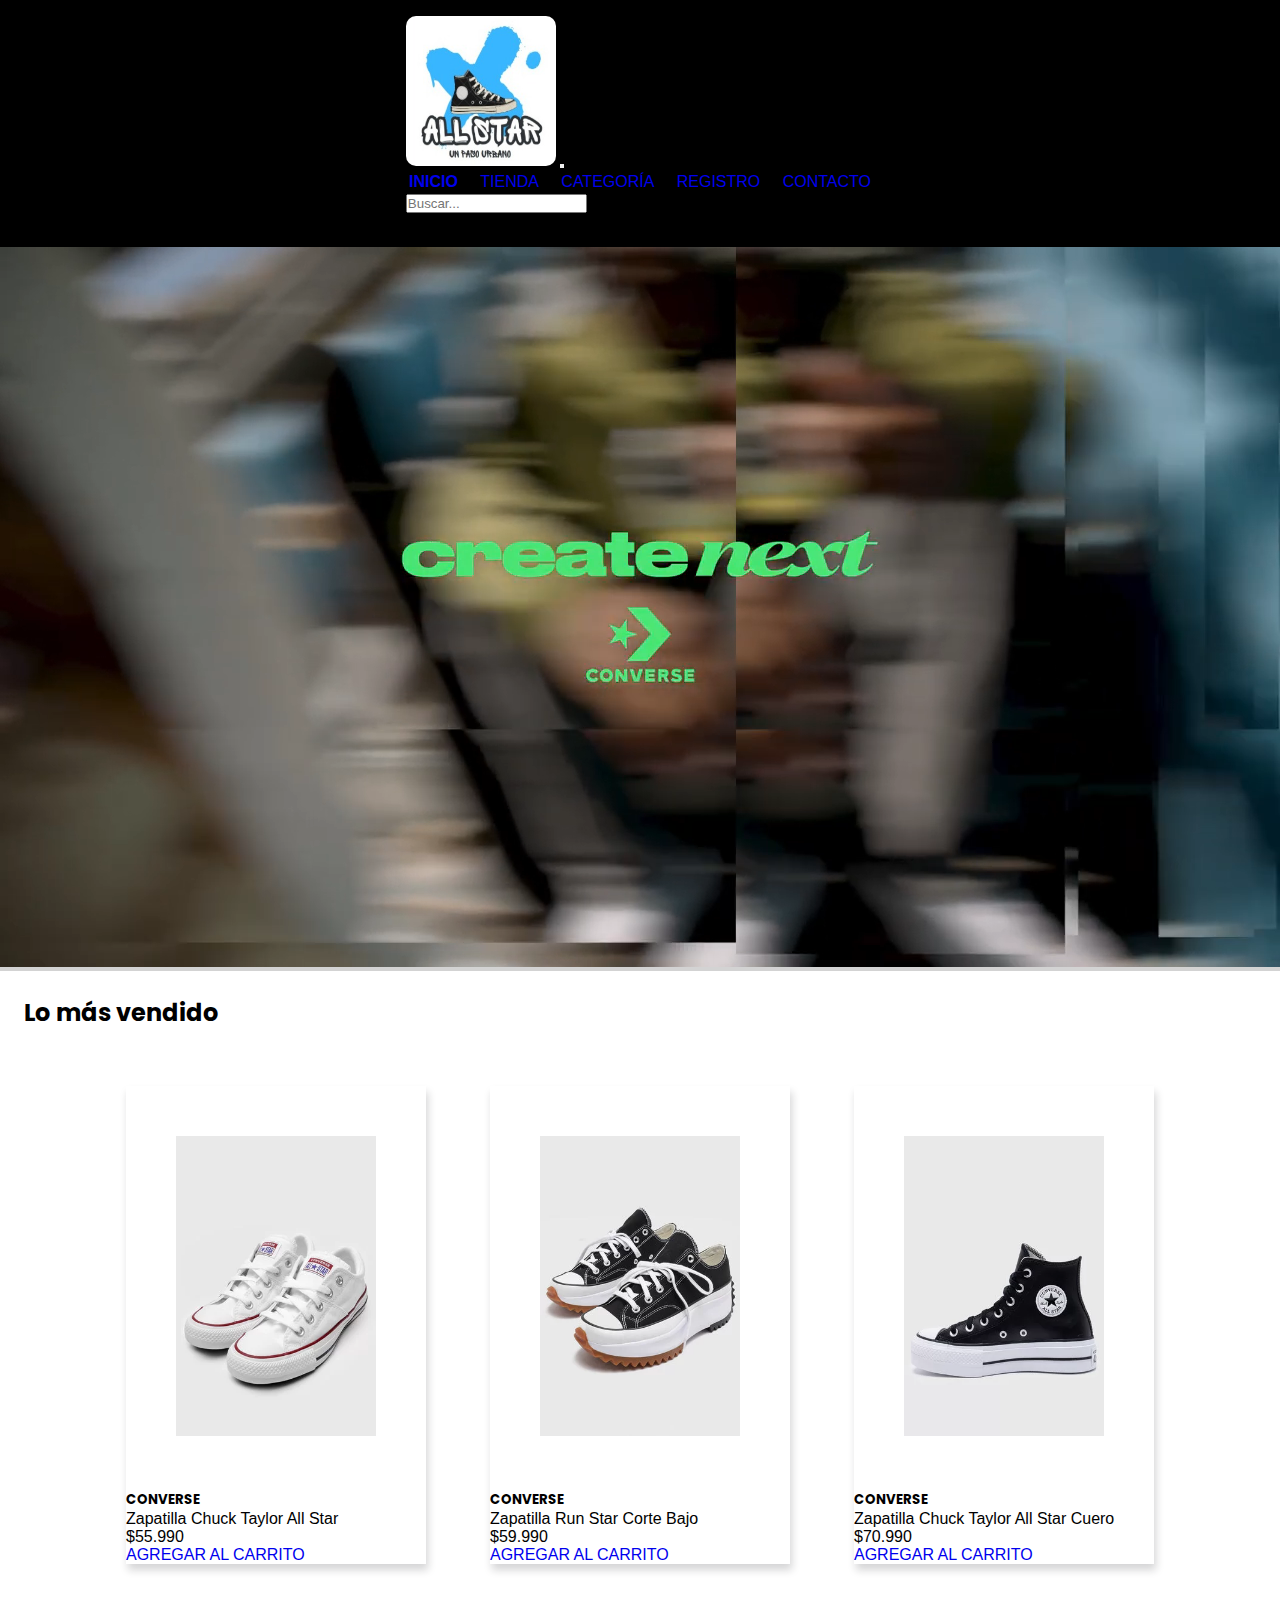
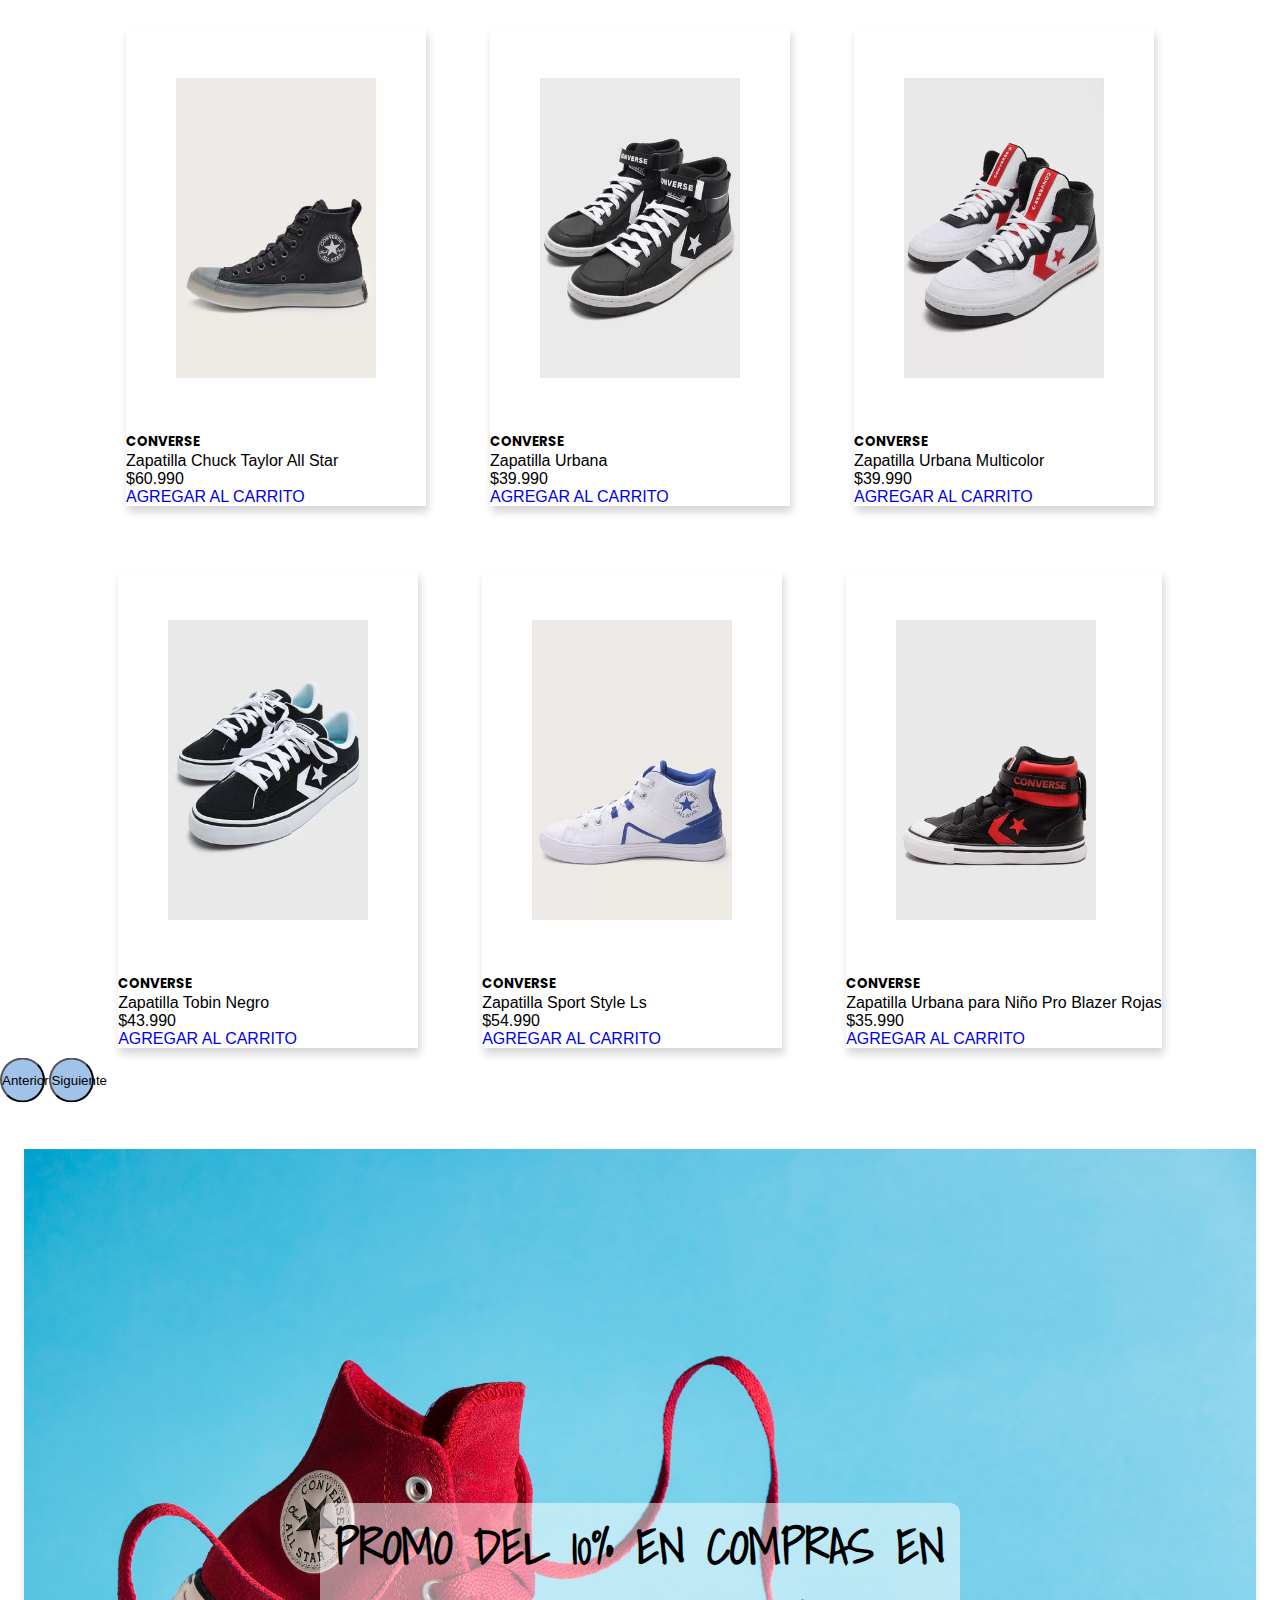
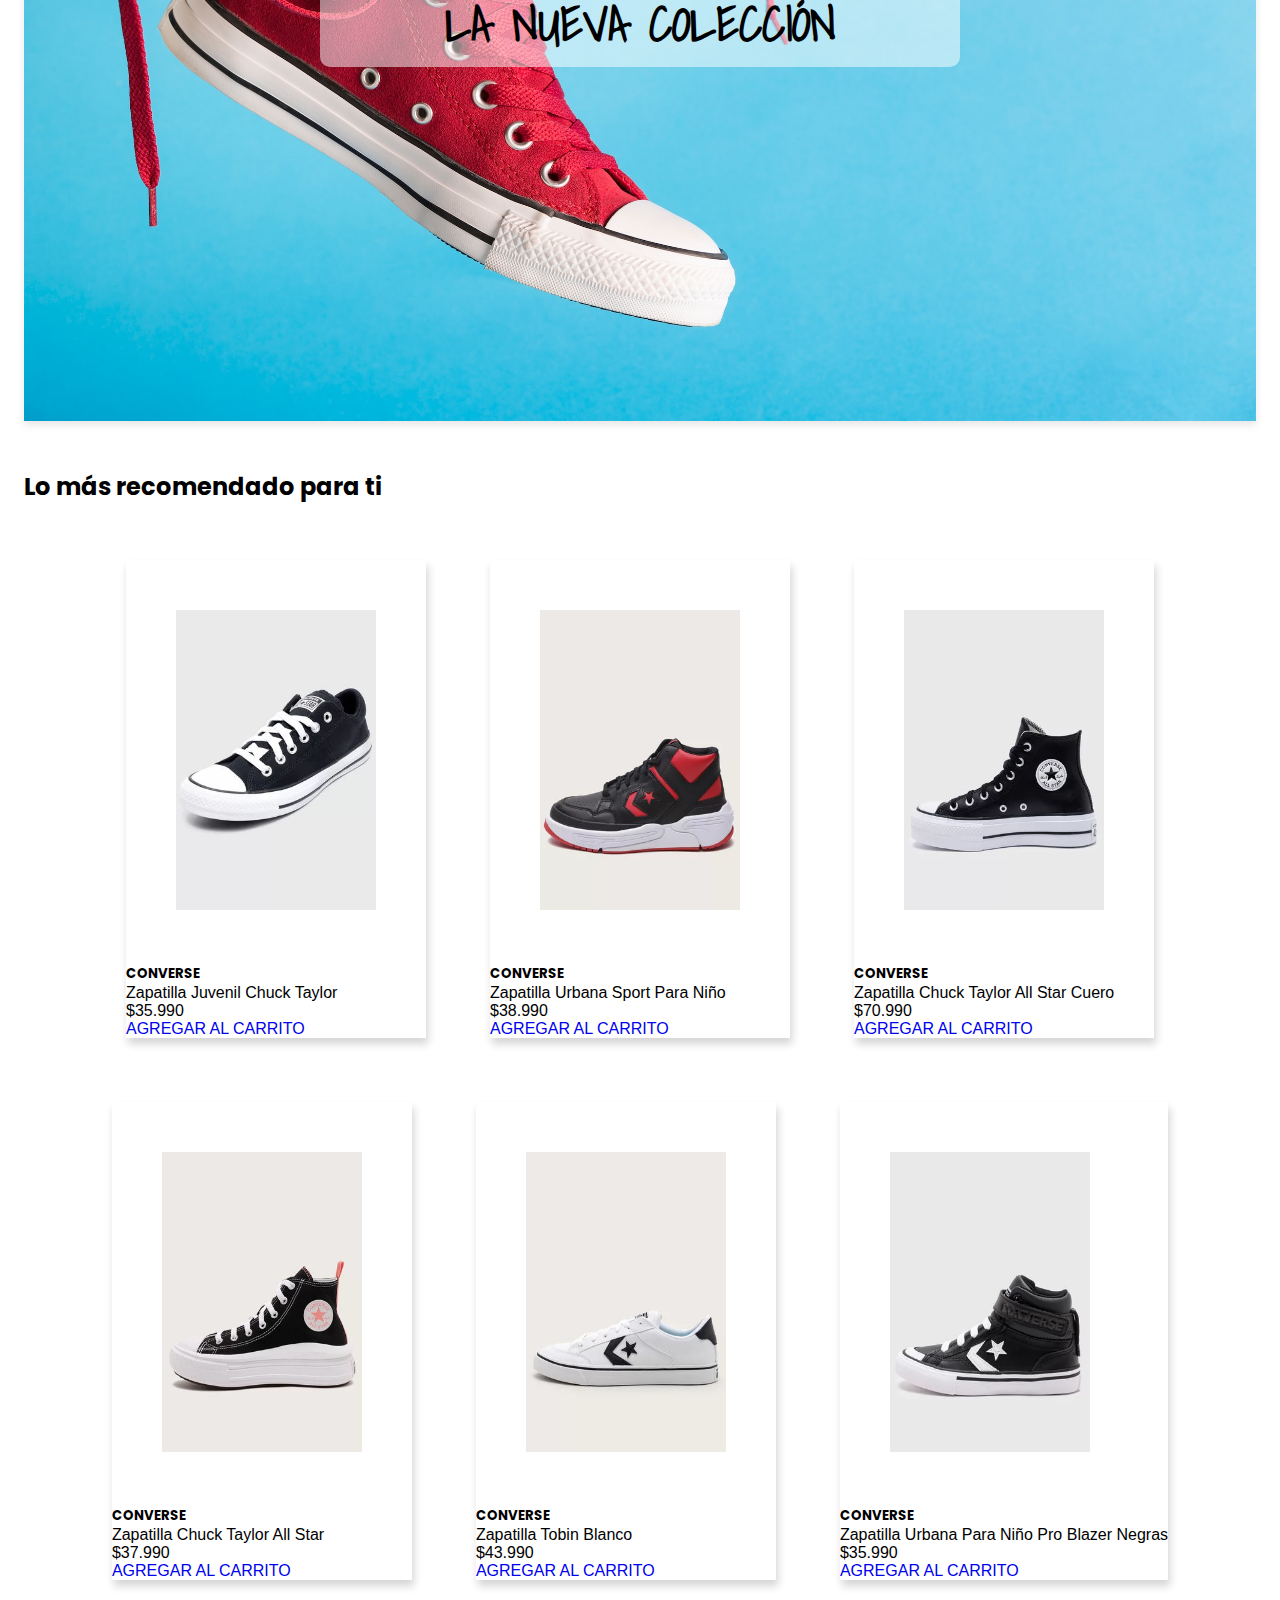
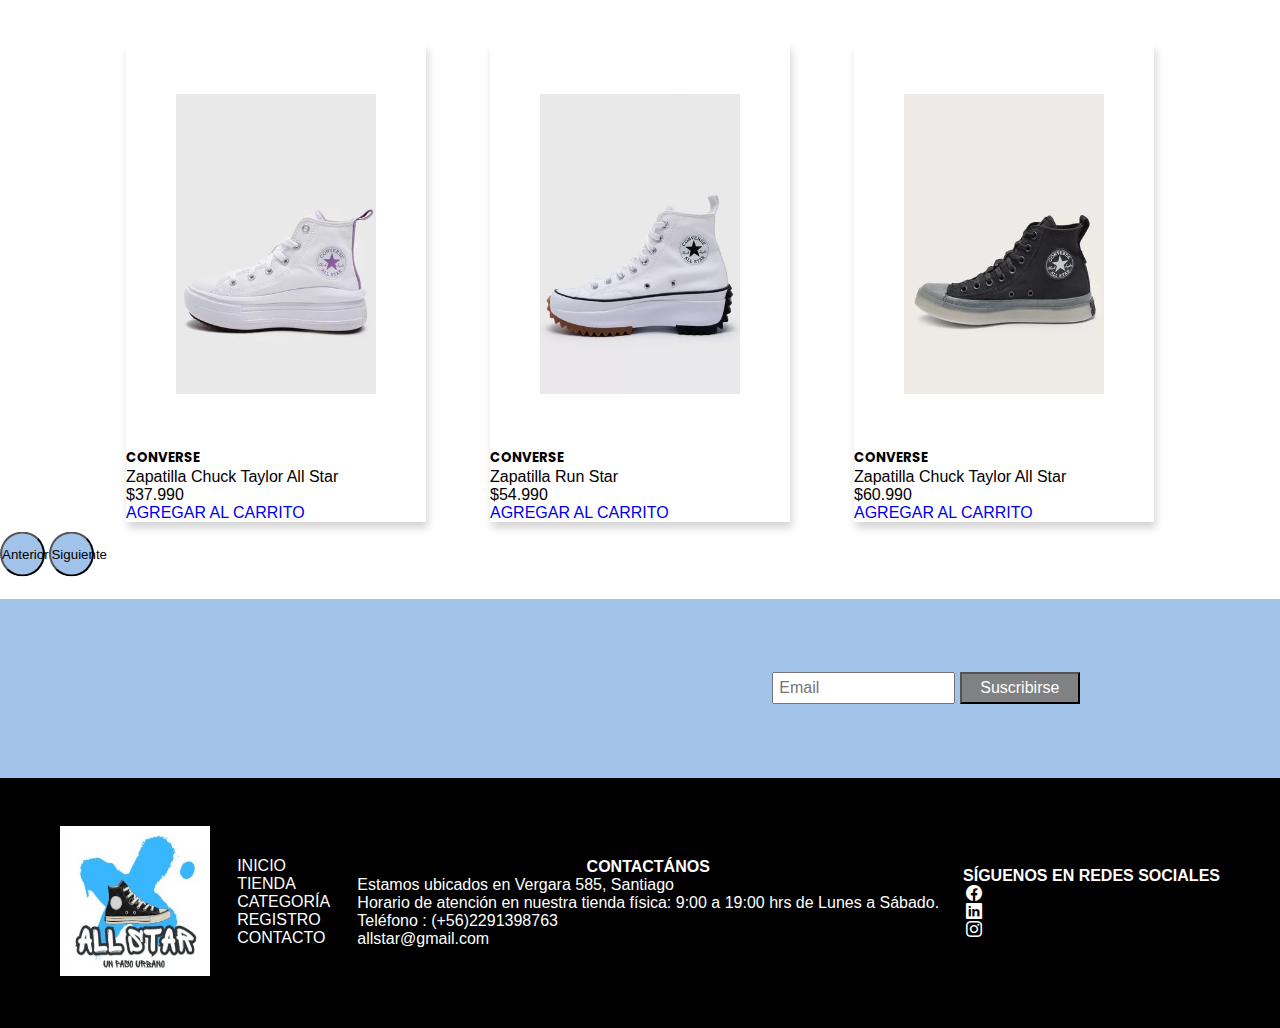
==== commit 65b4ab26: "modificación del nombre en imagenes de inicio" ====
--- a/index.html
+++ b/index.html
@@ -13,6 +13,16 @@
       rel="stylesheet"
       integrity="sha384-T3c6CoIi6uLrA9TneNEoa7RxnatzjcDSCmG1MXxSR1GAsXEV/Dwwykc2MPK8M2HN"
       crossorigin="anonymous" />
+    <link rel="preconnect" href="https://fonts.googleapis.com">
+    <link rel="preconnect" href="https://fonts.gstatic.com" crossorigin>
+    <link
+      href="https://fonts.googleapis.com/css2?family=Poppins:wght@600&display=swap"
+      rel="stylesheet">
+    <link rel="preconnect" href="https://fonts.googleapis.com">
+    <link rel="preconnect" href="https://fonts.gstatic.com" crossorigin>
+    <link
+      href="https://fonts.googleapis.com/css2?family=Shadows+Into+Light&display=swap"
+      rel="stylesheet">
     <link rel="stylesheet" href="./styles/styles.css" />
     <title>Converse All Star | Venta exclusiva de zapatillas Converse |
       Encuentra las tuyas aquí</title>
@@ -86,38 +96,39 @@
             <div class="carousel-item active">
               <div class="cards-wrapper">
                 <div class="card">
-                  <img src="./imagen/mas-vendida/mas vendida 1.webp"
+                  <img src="./imagen/mas-vendida/mas vendida-1.webp"
                     class="card-img-top"
                     alt="Zapatilla Chuck Taylor All Star" />
                   <div class="card-body">
-                    <h5 class="card-title text-center">CONVERSE</h5>
+                    <h5 class="card-title">CONVERSE</h5>
                     <p class="card-text">Zapatilla Chuck Taylor All Star</p>
                     <p>$55.990</p>
                     <a href="#" class="btn btn-primary">AGREGAR AL CARRITO</a>
                   </div>
                 </div>
                 <div class="card d-none d-md-block">
-                  <img src="./imagen/mas-vendida/mas vendida 2.webp"
+                  <img src="./imagen/mas-vendida/mas vendida-2.webp"
                     class="card-img-top"
                     alt="Zapatilla Run Star Corte Bajo" />
                   <div class="card-body">
-                    <h5 class="card-title text-center">CONVERSE</h5>
+                    <h5 class="card-title">CONVERSE</h5>
                     <p class="card-text">Zapatilla Run Star Corte Bajo</p>
                     <p>$59.990</p>
                     <a href="#" class="btn btn-primary">AGREGAR AL CARRITO</a>
                   </div>
                 </div>
                 <div class="card d-none d-md-block">
-                  <img src="./imagen/mas-vendida/mas vendida 3.webp"
+                  <img src="./imagen/mas-vendida/mas vendida-3.webp"
                     class="card-img-top"
                     alt="Zapatilla Chuck Taylor All Star Cuero" />
                   <div class="card-body">
-                    <h5 class="card-title text-center">CONVERSE</h5>
+                    <h5 class="card-title">CONVERSE</h5>
                     <p class="card-text">
                       Zapatilla Chuck Taylor All Star Cuero
                     </p>
                     <p>$70.990</p>
-                    <a href="#" class="btn btn-primary">AGREGAR AL CARRITO</a>
+                    <a href="#" class="btn btn-primary">AGREGAR AL
+                      CARRITO</a>
                   </div>
                 </div>
               </div>
@@ -125,32 +136,32 @@
             <div class="carousel-item">
               <div class="cards-wrapper">
                 <div class="card">
-                  <img src="./imagen/mas-vendida/mas vendida 4.webp"
+                  <img src="./imagen/mas-vendida/mas vendida-4.webp"
                     class="card-img-top"
                     alt="Zapatilla Chuck Taylor All Star" />
                   <div class="card-body">
-                    <h5 class="card-title text-center">CONVERSE</h5>
+                    <h5 class="card-title">CONVERSE</h5>
                     <p class="card-text">Zapatilla Chuck Taylor All Star</p>
                     <p>$60.990</p>
                     <a href="#" class="btn btn-primary">AGREGAR AL CARRITO</a>
                   </div>
                 </div>
                 <div class="card d-none d-md-block">
-                  <img src="./imagen/mas-vendida/mas vendida 5.webp"
+                  <img src="./imagen/mas-vendida/mas vendida-5.webp"
                     class="card-img-top" alt="Zapatilla Urbana" />
                   <div class="card-body">
-                    <h5 class="card-title text-center">CONVERSE</h5>
+                    <h5 class="card-title">CONVERSE</h5>
                     <p class="card-text">Zapatilla Urbana</p>
                     <p>$39.990</p>
                     <a href="#" class="btn btn-primary">AGREGAR AL CARRITO</a>
                   </div>
                 </div>
                 <div class="card d-none d-md-block">
-                  <img src="./imagen/mas-vendida/mas vendida 6.webp"
+                  <img src="./imagen/mas-vendida/mas vendida-6.webp"
                     class="card-img-top"
                     alt="Zapatilla Urbana Multicolor" />
                   <div class="card-body">
-                    <h5 class="card-title text-center">CONVERSE</h5>
+                    <h5 class="card-title">CONVERSE</h5>
                     <p class="card-text">Zapatilla Urbana Multicolor</p>
                     <p>$39.990</p>
                     <a href="#" class="btn btn-primary">AGREGAR AL CARRITO</a>
@@ -161,32 +172,32 @@
             <div class="carousel-item">
               <div class="cards-wrapper">
                 <div class="card">
-                  <img src="./imagen/mas-vendida/mas vendida 7.webp"
+                  <img src="./imagen/mas-vendida/mas vendida-7.webp"
                     class="card-img-top" alt="Zapatilla Tobin Negro" />
                   <div class="card-body">
-                    <h5 class="card-title text-center">CONVERSE</h5>
+                    <h5 class="card-title">CONVERSE</h5>
                     <p class="card-text">Zapatilla Tobin Negro</p>
                     <p>$43.990</p>
                     <a href="#" class="btn btn-primary">AGREGAR AL CARRITO</a>
                   </div>
                 </div>
                 <div class="card d-none d-md-block">
-                  <img src="./imagen/mas-vendida/mas vendida 8.webp"
+                  <img src="./imagen/mas-vendida/mas vendida-8.webp"
                     class="card-img-top"
                     alt="Zapatilla Sport Style Ls" />
                   <div class="card-body">
-                    <h5 class="card-title text-center">CONVERSE</h5>
+                    <h5 class="card-title ">CONVERSE</h5>
                     <p class="card-text">Zapatilla Sport Style Ls</p>
                     <p>$54.990</p>
                     <a href="#" class="btn btn-primary">AGREGAR AL CARRITO</a>
                   </div>
                 </div>
                 <div class="card d-none d-md-block">
-                  <img src="./imagen/mas-vendida/mas vendida 9.webp"
+                  <img src="./imagen/mas-vendida/mas vendida-9.webp"
                     class="card-img-top"
                     alt="Zapatilla Urbana para Niño Pro Blazer Rojas" />
                   <div class="card-body">
-                    <h5 class="card-title text-center">CONVERSE</h5>
+                    <h5 class="card-title">CONVERSE</h5>
                     <p class="card-text">
                       Zapatilla Urbana para Niño Pro Blazer Rojas
                     </p>
@@ -212,7 +223,7 @@
       <section>
         <article>
           <div class="img-promo">
-            <img src="/imagen/imagen promo.jpg"
+            <img src="./imagen/imagen promo.jpg"
               alt="imagen zapatillas converse promoción" />
             <p>PROMO DEL 10% EN COMPRAS EN LA NUEVA COLECCIÓN</p>
           </div>
@@ -227,33 +238,33 @@
               <div class="carousel-item active">
                 <div class="cards-wrapper">
                   <div class="card">
-                    <img src="./imagen/mas-recomendadas/recomendada 1.webp"
+                    <img src="./imagen/mas-recomendadas/recomendada-1.webp"
                       class="card-img-top"
                       alt="Zapatilla Juvenil Chuck Taylor" />
                     <div class="card-body">
-                      <h5 class="card-title text-center">CONVERSE</h5>
+                      <h5 class="card-title">CONVERSE</h5>
                       <p class="card-text">Zapatilla Juvenil Chuck Taylor</p>
                       <p>$35.990</p>
                       <a href="#" class="btn btn-primary">AGREGAR AL CARRITO</a>
                     </div>
                   </div>
                   <div class="card d-none d-md-block">
-                    <img src="./imagen/mas-recomendadas/recomendada 2.webp"
+                    <img src="./imagen/mas-recomendadas/recomendada-2.webp"
                       class="card-img-top"
                       alt="Zapatilla Urbana Sport Para Niño" />
                     <div class="card-body">
-                      <h5 class="card-title text-center">CONVERSE</h5>
+                      <h5 class="card-title">CONVERSE</h5>
                       <p class="card-text">Zapatilla Urbana Sport Para Niño</p>
                       <p>$38.990</p>
                       <a href="#" class="btn btn-primary">AGREGAR AL CARRITO</a>
                     </div>
                   </div>
                   <div class="card">
-                    <img src="./imagen/mas-recomendadas/recomendada 3.webp"
+                    <img src="./imagen/mas-recomendadas/recomendada-3.webp"
                       class="card-img-top"
                       alt="Zapatilla Chuck Taylor All Star Cuero" />
                     <div class="card-body">
-                      <h5 class="card-title text-center">CONVERSE</h5>
+                      <h5 class="card-title">CONVERSE</h5>
                       <p class="card-text">
                         Zapatilla Chuck Taylor All Star Cuero
                       </p>
@@ -266,33 +277,33 @@
               <div class="carousel-item">
                 <div class="cards-wrapper">
                   <div class="card d-none d-md-block">
-                    <img src="./imagen/mas-recomendadas/recomendada 4.webp"
+                    <img src="./imagen/mas-recomendadas/recomendada-4.webp"
                       class="card-img-top"
                       alt="Zapatilla Chuck Taylor All Star" />
                     <div class="card-body">
-                      <h5 class="card-title text-center">CONVERSE</h5>
+                      <h5 class="card-title">CONVERSE</h5>
                       <p class="card-text">Zapatilla Chuck Taylor All Star</p>
                       <p>$37.990</p>
                       <a href="#" class="btn btn-primary">AGREGAR AL CARRITO</a>
                     </div>
                   </div>
                   <div class="card d-none d-md-block">
-                    <img src="./imagen/mas-recomendadas/recomendada 5.webp"
+                    <img src="./imagen/mas-recomendadas/recomendada-5.webp"
                       class="card-img-top"
                       alt="Zapatilla Tobin Blanco" />
                     <div class="card-body">
-                      <h5 class="card-title text-center">CONVERSE</h5>
+                      <h5 class="card-title">CONVERSE</h5>
                       <p class="card-text">Zapatilla Tobin Blanco</p>
                       <p>$43.990</p>
                       <a href="#" class="btn btn-primary">AGREGAR AL CARRITO</a>
                     </div>
                   </div>
                   <div class="card d-none d-md-block">
-                    <img src="./imagen/mas-recomendadas/recomendada 6.webp"
+                    <img src="./imagen/mas-recomendadas/recomendada-6.webp"
                       class="card-img-top"
                       alt="Zapatilla Urbana Para Niño Pro Blazer Negras" />
                     <div class="card-body">
-                      <h5 class="card-title text-center">CONVERSE</h5>
+                      <h5 class="card-title">CONVERSE</h5>
                       <p class="card-text">
                         Zapatilla Urbana Para Niño Pro Blazer Negras
                       </p>
@@ -305,33 +316,33 @@
               <div class="carousel-item">
                 <div class="cards-wrapper">
                   <div class="card">
-                    <img src="./imagen/mas-recomendadas/recomendada 7.webp"
+                    <img src="./imagen/mas-recomendadas/recomendada-7.webp"
                       class="card-img-top"
                       alt="Zapatilla Chuck Taylor All Star" />
                     <div class="card-body">
-                      <h5 class="card-title text-center">CONVERSE</h5>
+                      <h5 class="card-title">CONVERSE</h5>
                       <p class="card-text">Zapatilla Chuck Taylor All Star</p>
                       <p>$37.990</p>
                       <a href="#" class="btn btn-primary">AGREGAR AL CARRITO</a>
                     </div>
                   </div>
                   <div class="card d-none d-md-block">
-                    <img src="./imagen/mas-recomendadas/recomendada 8.webp"
+                    <img src="./imagen/mas-recomendadas/recomendada-8.webp"
                       class="card-img-top"
                       alt="Zapatilla Run Star" />
                     <div class="card-body">
-                      <h5 class="card-title text-center">CONVERSE</h5>
+                      <h5 class="card-title">CONVERSE</h5>
                       <p class="card-text">Zapatilla Run Star</p>
                       <p>$54.990</p>
                       <a href="#" class="btn btn-primary">AGREGAR AL CARRITO</a>
                     </div>
                   </div>
                   <div class="card d-none d-md-block">
-                    <img src="./imagen/mas-recomendadas/recomendada 9.webp"
+                    <img src="./imagen/mas-recomendadas/recomendada-9.webp"
                       class="card-img-top"
                       alt="Zapatilla Chuck Taylor All Star" />
                     <div class="card-body">
-                      <h5 class="card-title text-center">CONVERSE</h5>
+                      <h5 class="card-title">CONVERSE</h5>
                       <p class="card-text">Zapatilla Chuck Taylor All Star</p>
                       <p>$60.990</p>
                       <a href="#" class="btn btn-primary">AGREGAR AL CARRITO</a>
--- a/styles/styles.css
+++ b/styles/styles.css
@@ -12,6 +12,13 @@
 * li {
   list-style: none;
 }
+* h2 {
+  font-family: "Poppins", sans-serif;
+  padding: 24px;
+}
+* h5 {
+  font-family: "Poppins", sans-serif;
+}
 
 .categoria-ninos, .categoria-hombre, .categoria-mujer, .mi-tienda, .lo-mas-recomendado, .lo-mas-vendido {
   display: grid;
@@ -22,11 +29,12 @@
 }
 
 .categoria-ninos-1, .categoria-hombre-1, .categoria-mujer-1, .mi-tienda-1, .lo-mas-recomendado-1, .lo-mas-vendido-1 {
-  border: 1px solid rgba(0, 0, 0, 0.175);
+  border: 6px solid rgba(0, 0, 0, 0.175);
   background-color: rgba(192, 192, 192, 0.3137254902);
   background-position: center;
   background-size: cover;
   justify-content: space-evenly;
+  border-radius: 10px;
 }
 
 .categoria-ninos-img, .categoria-hombre-img, .categoria-mujer-img {
@@ -241,6 +249,7 @@
 .img-promo {
   display: flex;
   position: relative;
+  padding: 24px;
 }
 .img-promo img {
   width: 100%;
@@ -252,12 +261,13 @@
   left: 50%;
   border-radius: 10px;
   transform: translate(-50%, -50%);
-  background-color: rgba(255, 255, 255, 0.623);
+  background-color: rgba(255, 255, 255, 0.513);
   padding: 5px;
   text-align: center;
-  font-size: 4rem;
+  font-size: 3rem;
   font-weight: 600;
   margin: 0;
+  font-family: "Shadows Into Light", cursive;
 }
 @media (min-width: 365px) and (max-width: 425px) {
   .img-promo p {
@@ -302,6 +312,8 @@
   }
 }
 .mi-tienda-filtro {
+  display: flex;
+  justify-content: flex-end;
   padding: 24px;
 }
 
@@ -331,6 +343,7 @@
 .registro-inicio article {
   max-width: 800px;
   margin: 0 auto;
+  padding: 24px;
 }
 .registro-inicio h2 {
   margin: 20px;
@@ -393,6 +406,7 @@
 .contacto article {
   max-width: 800px;
   margin: 0 auto;
+  padding: 24px;
 }
 .contacto h2 {
   margin: 20px;
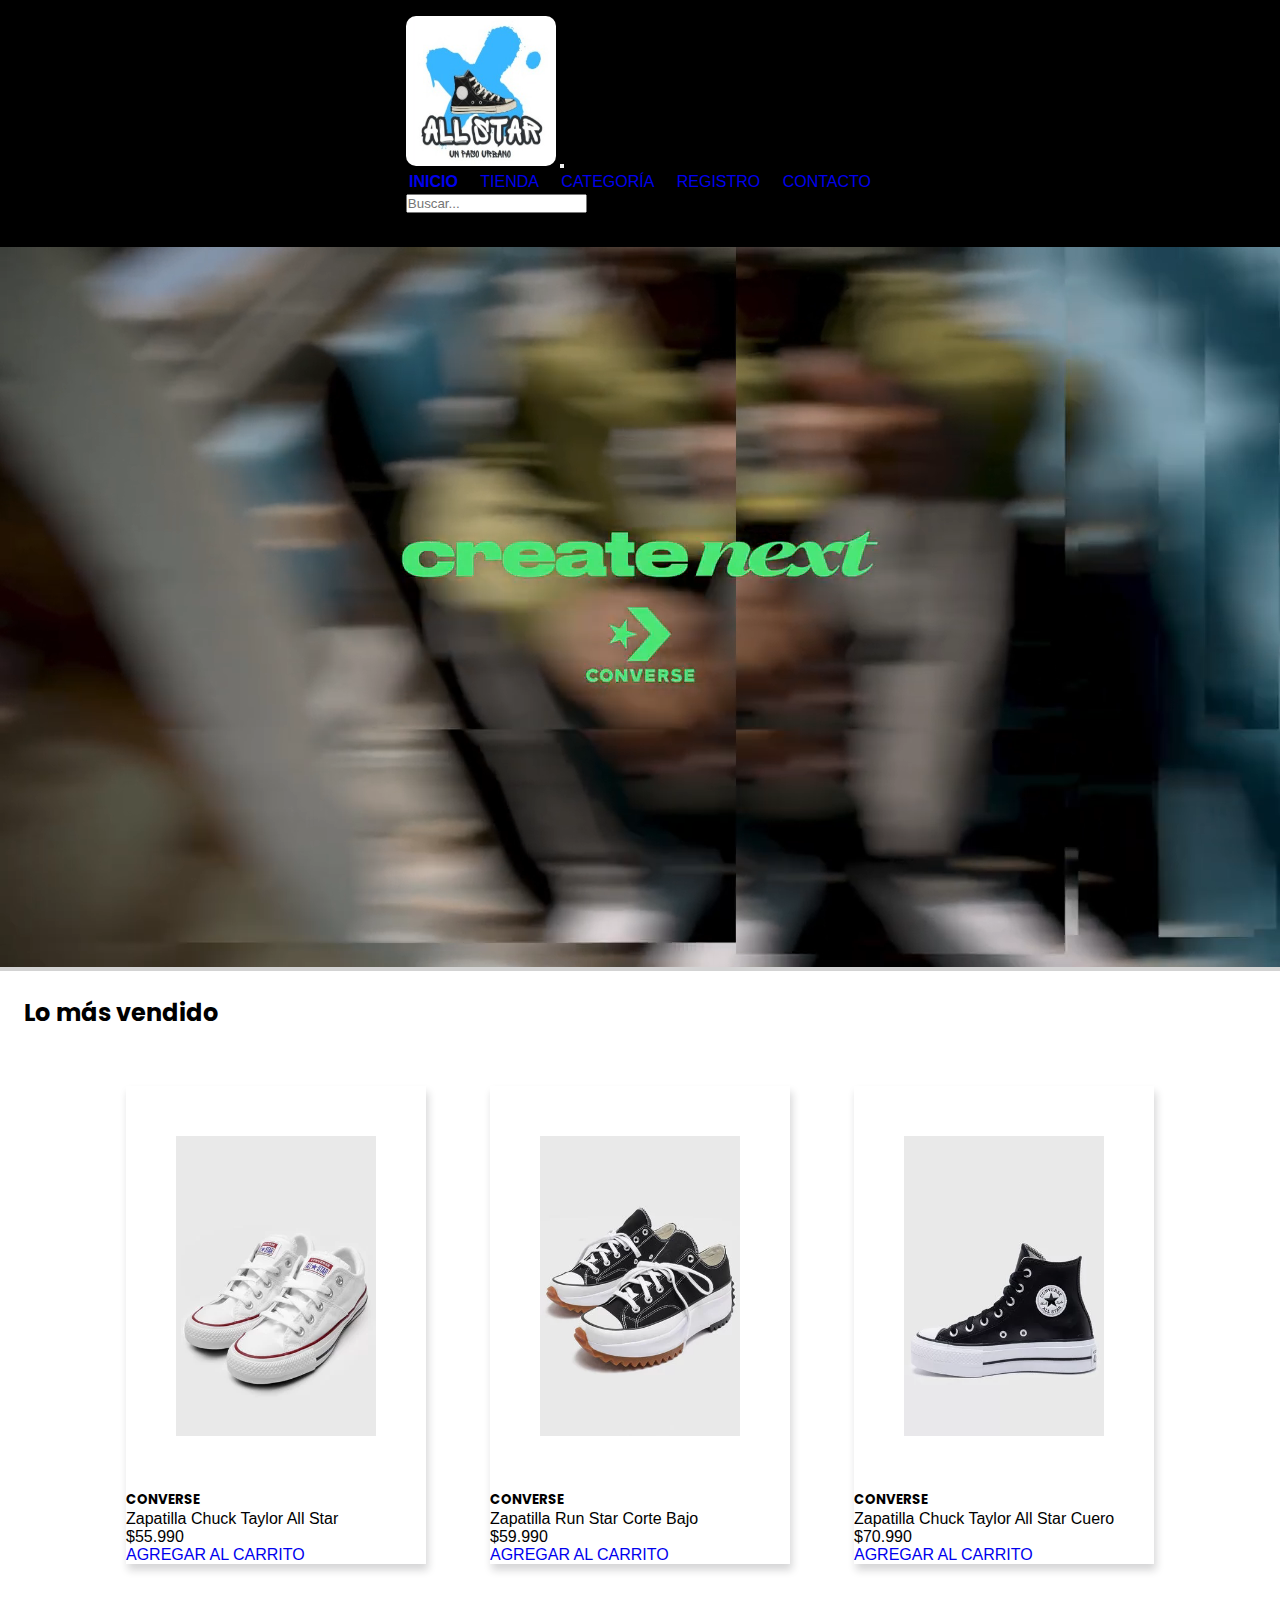
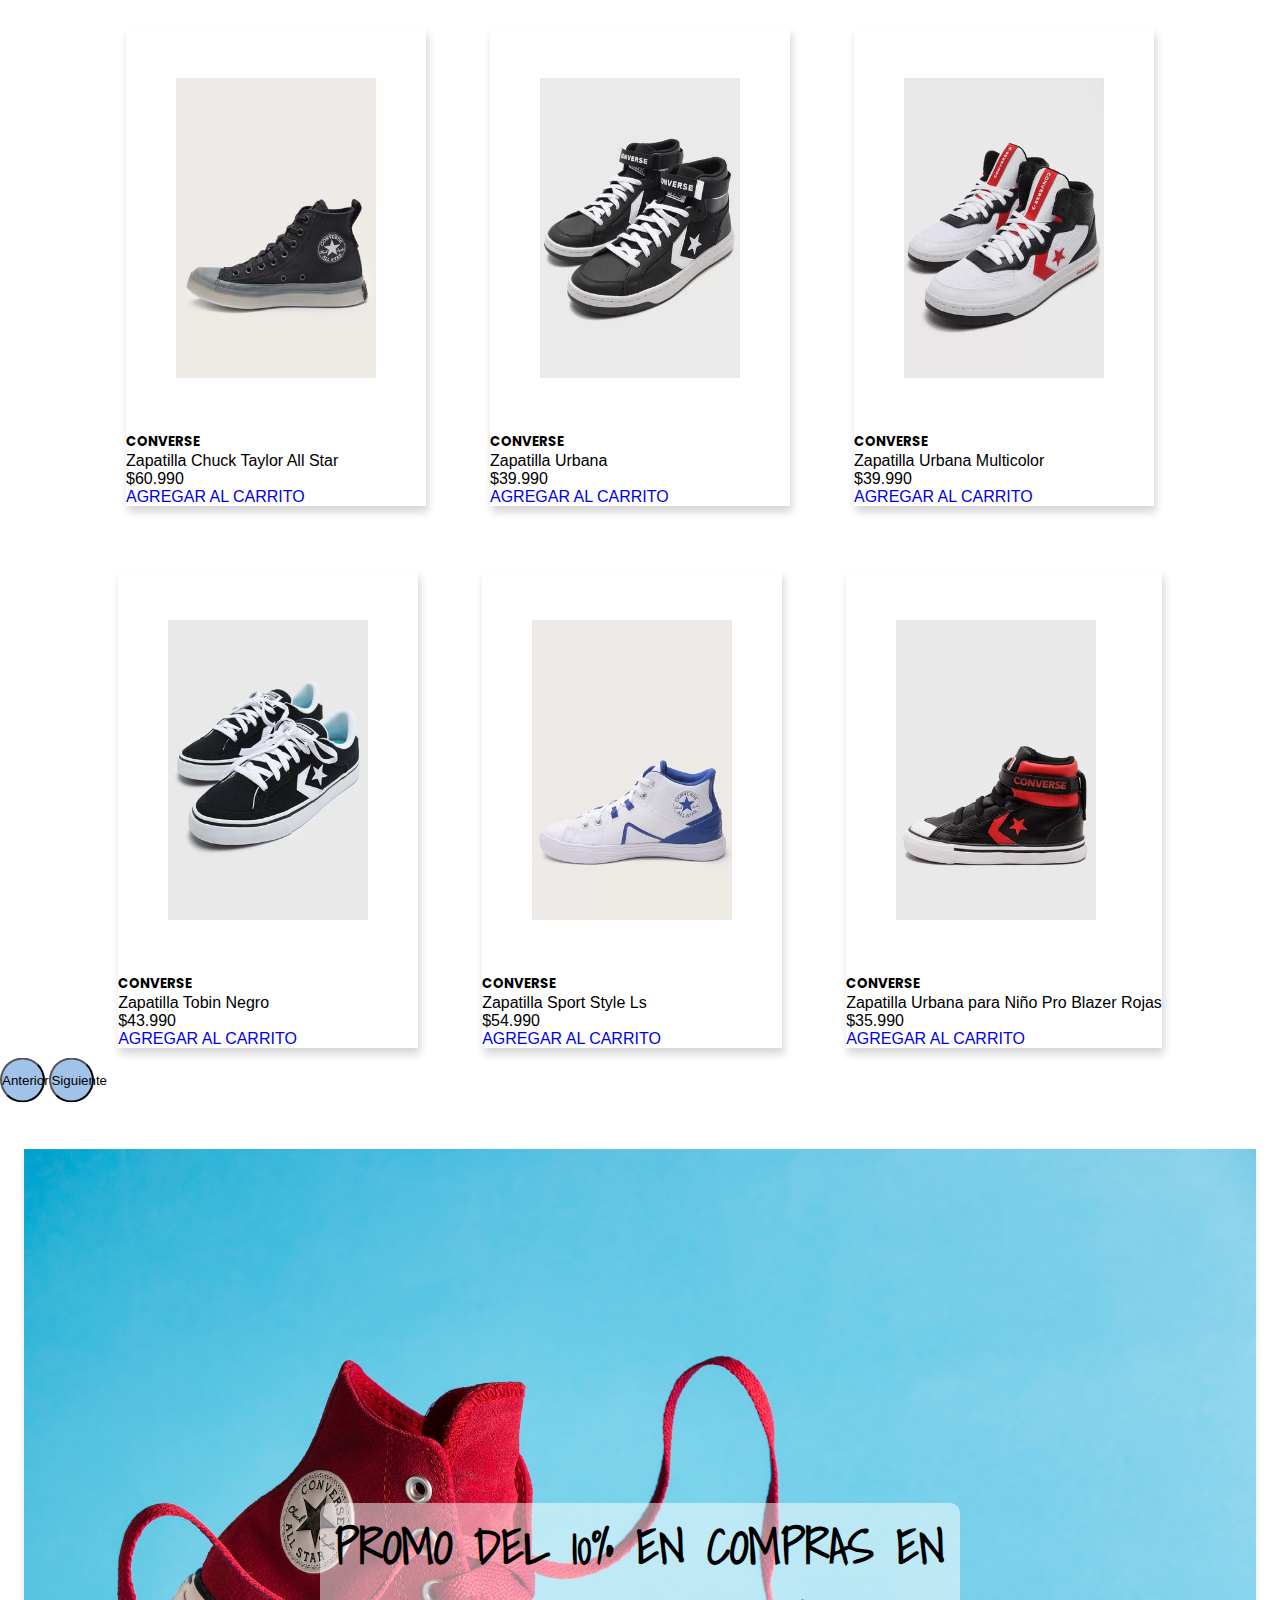
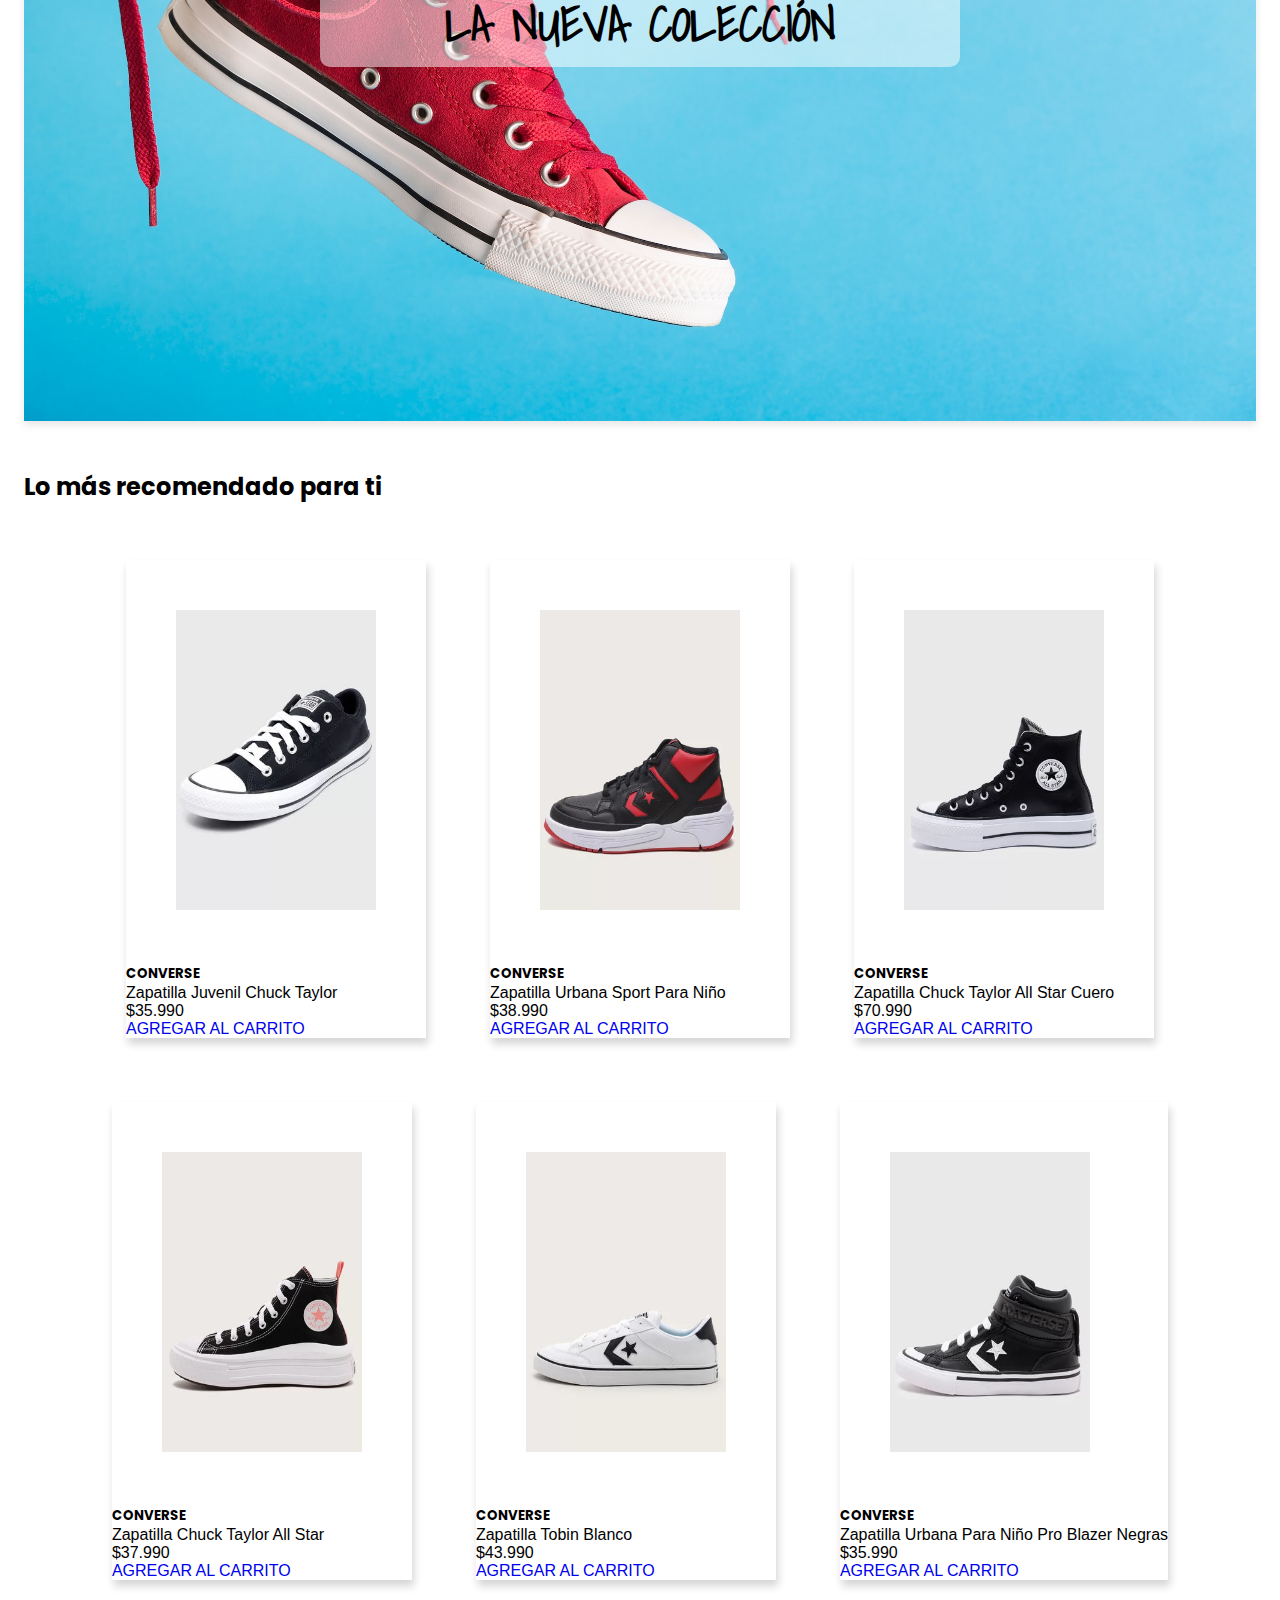
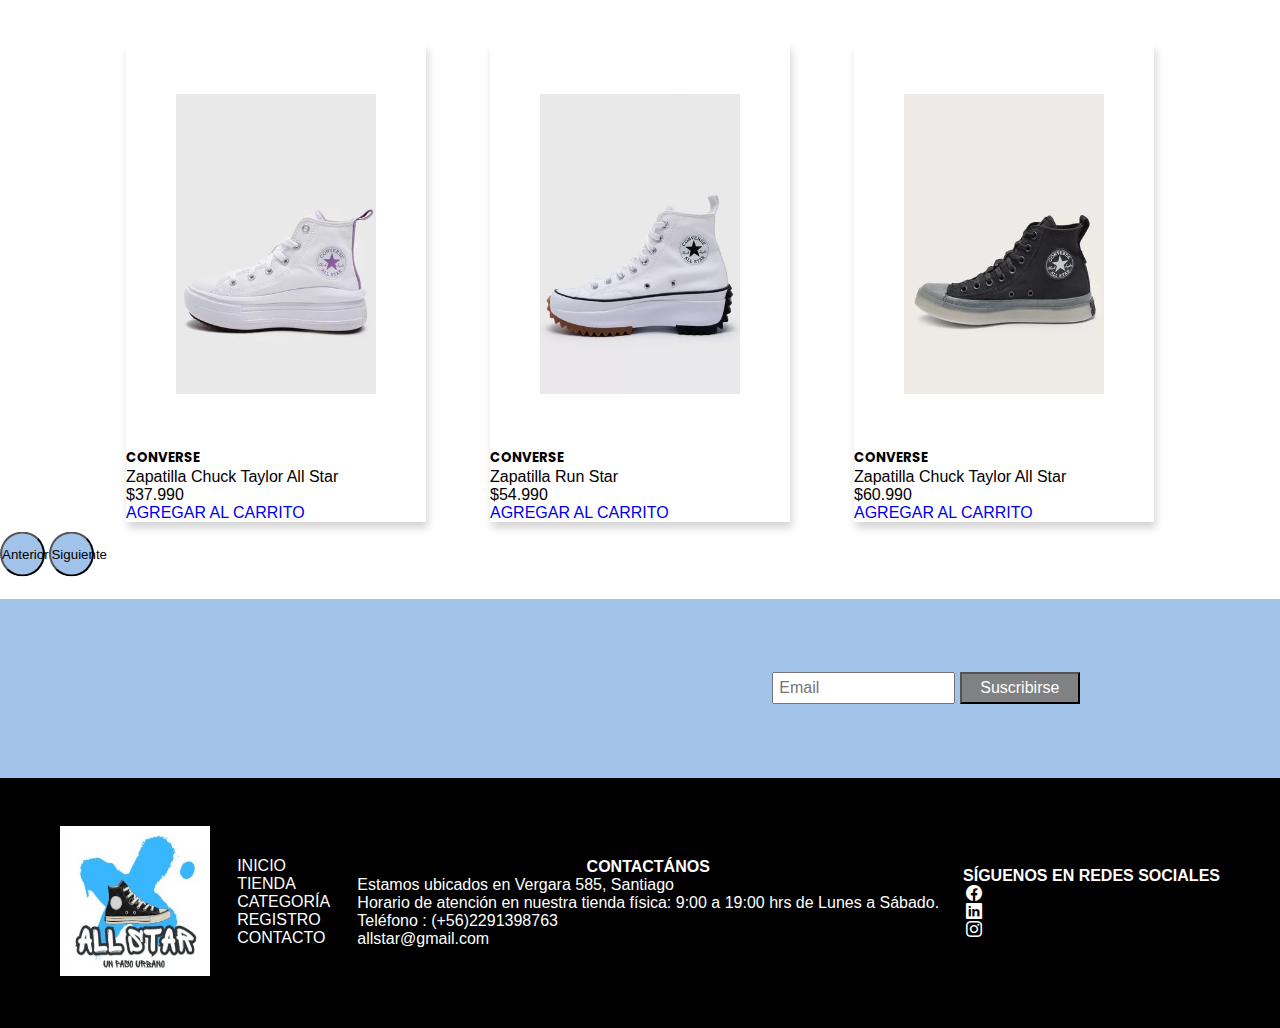
==== commit fdd6fbeb: "modificación del nombre en imagen promo" ====
--- a/index.html
+++ b/index.html
@@ -223,7 +223,7 @@
       <section>
         <article>
           <div class="img-promo">
-            <img src="./imagen/imagen promo.jpg"
+            <img src="./imagen/imagen-promo.jpg"
               alt="imagen zapatillas converse promoción" />
             <p>PROMO DEL 10% EN COMPRAS EN LA NUEVA COLECCIÓN</p>
           </div>
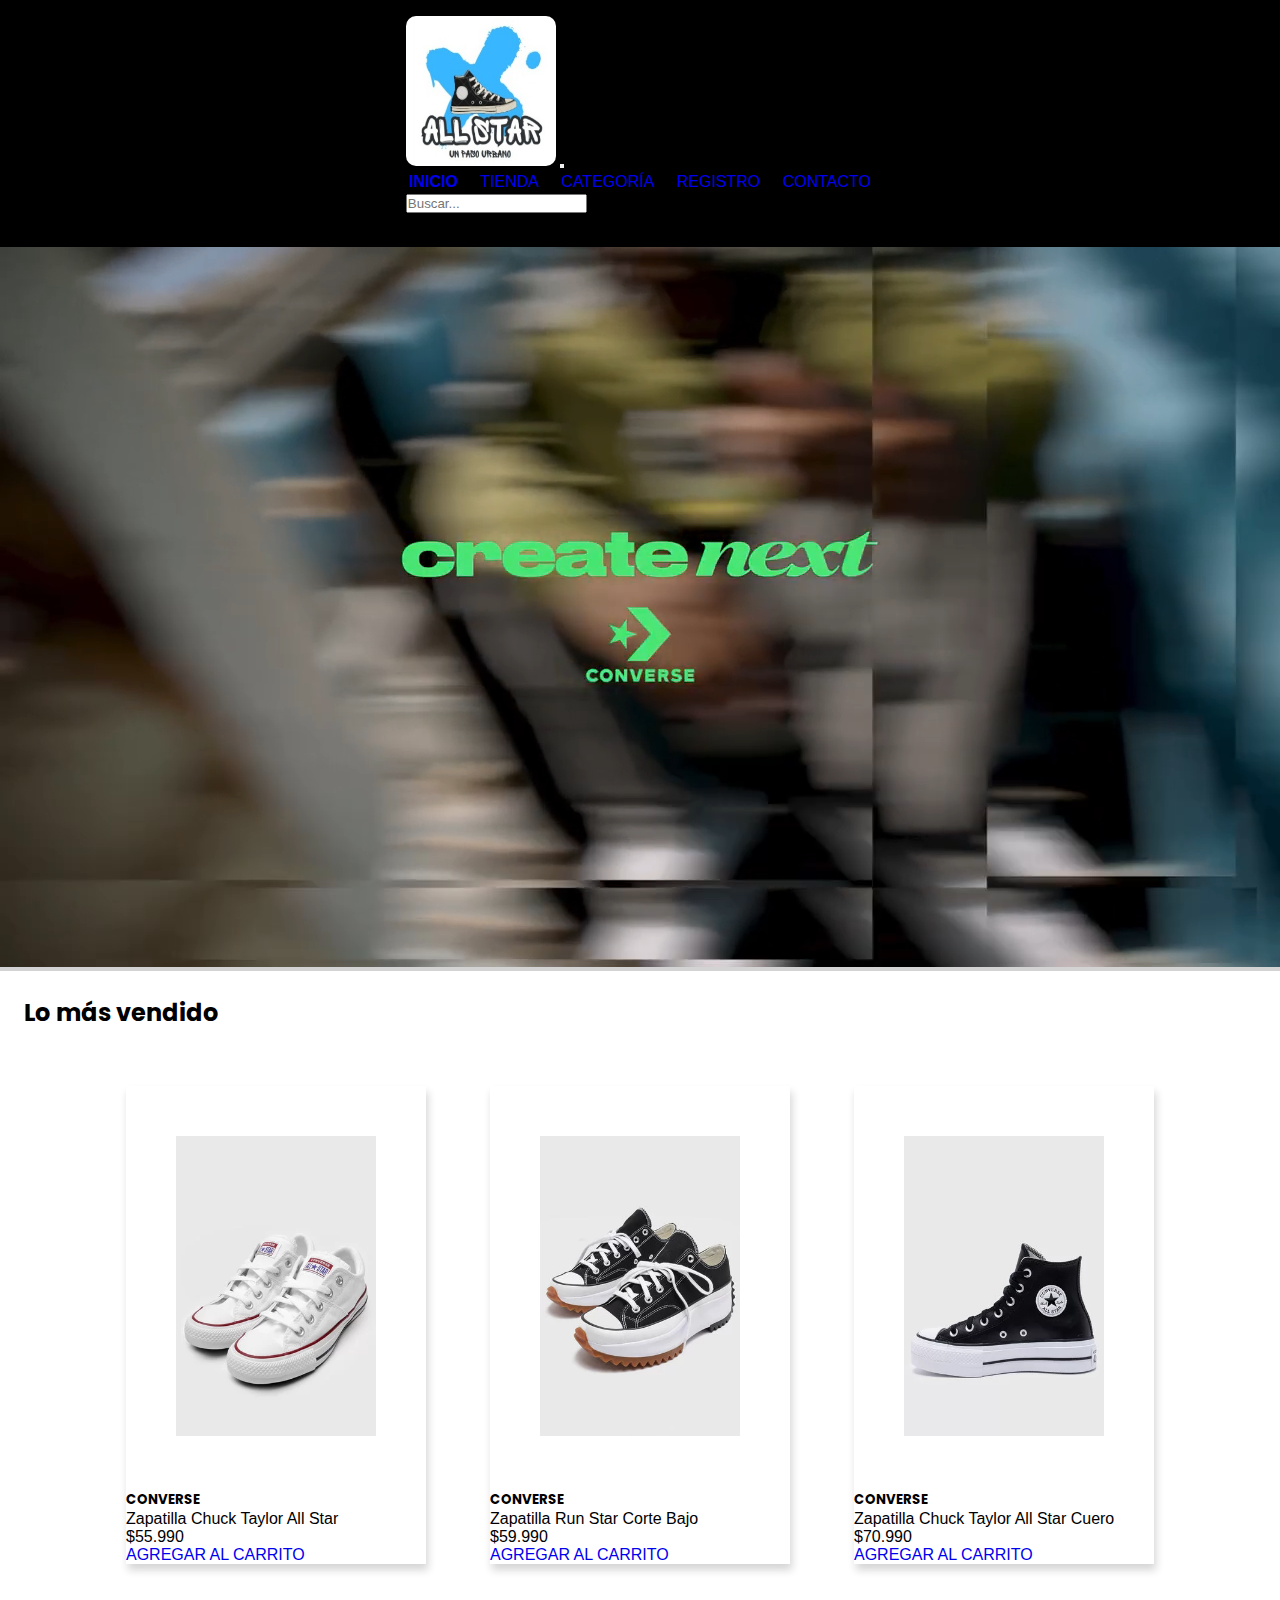
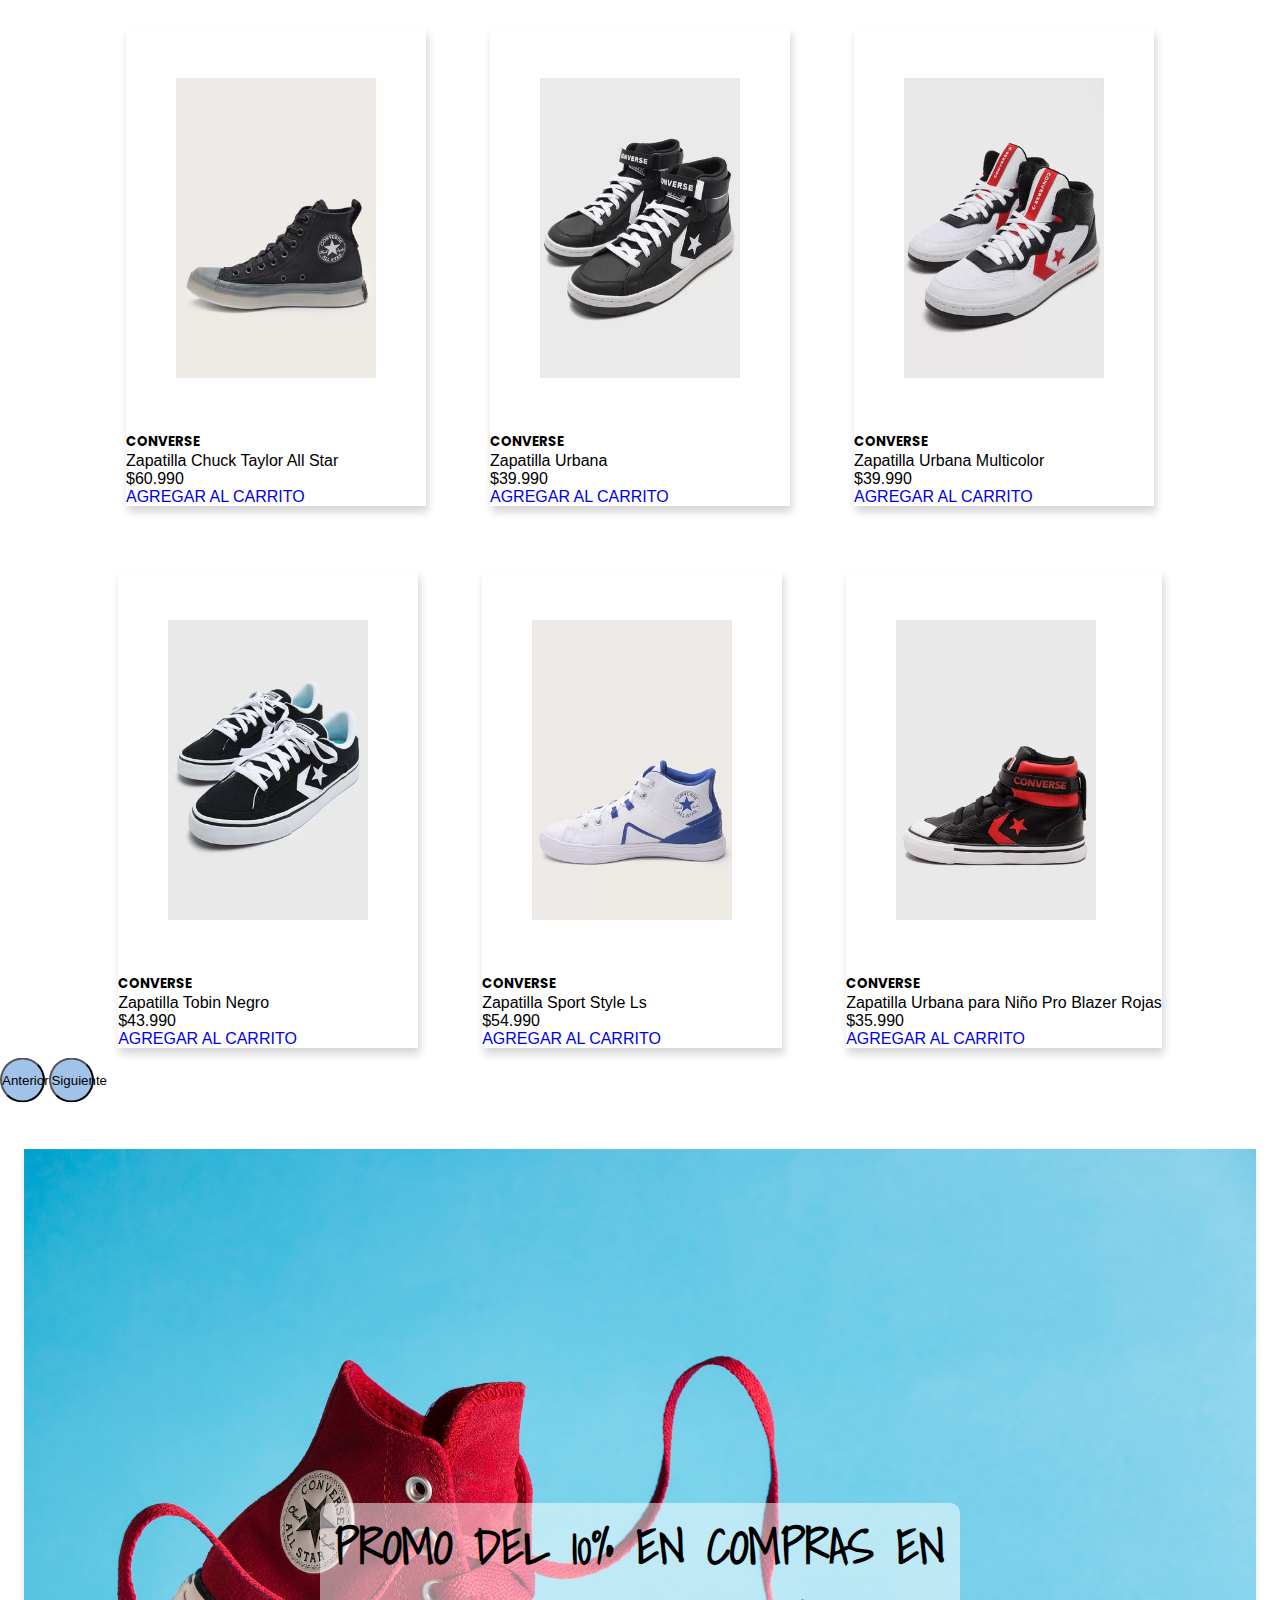
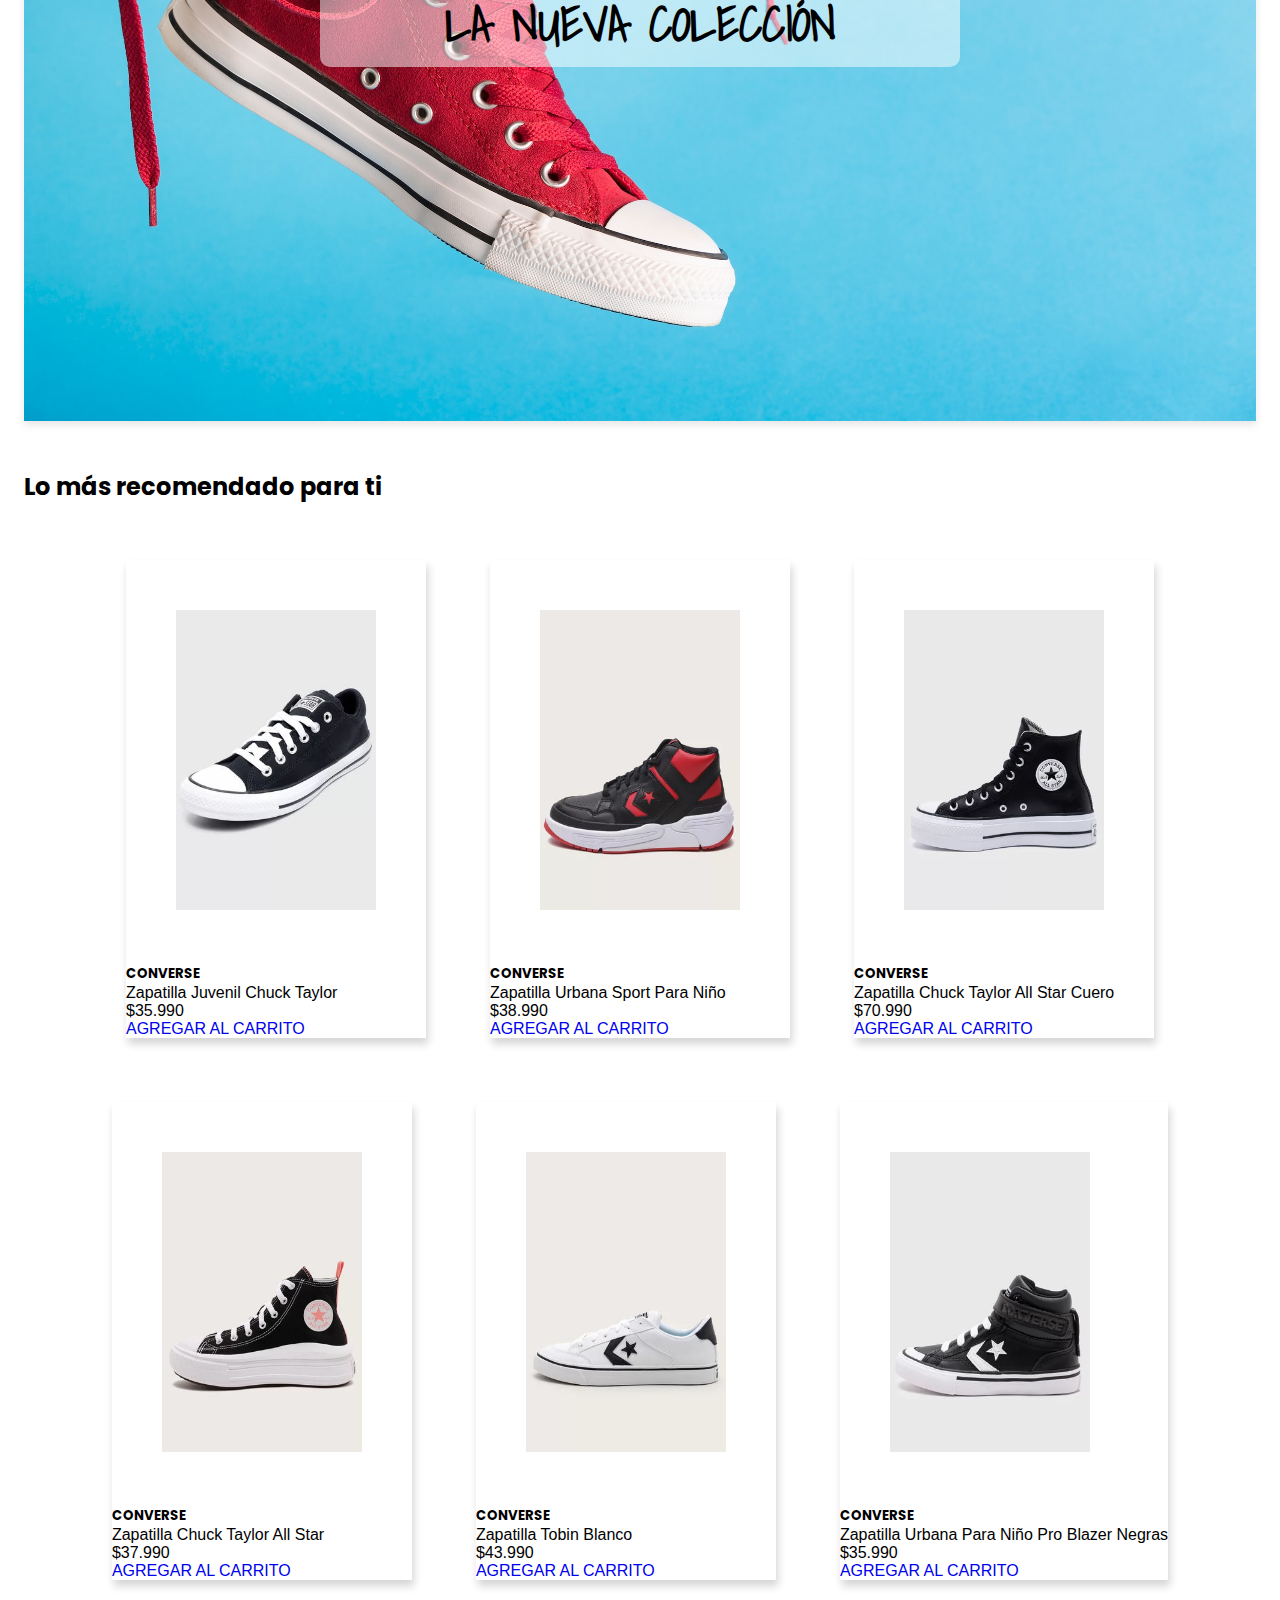
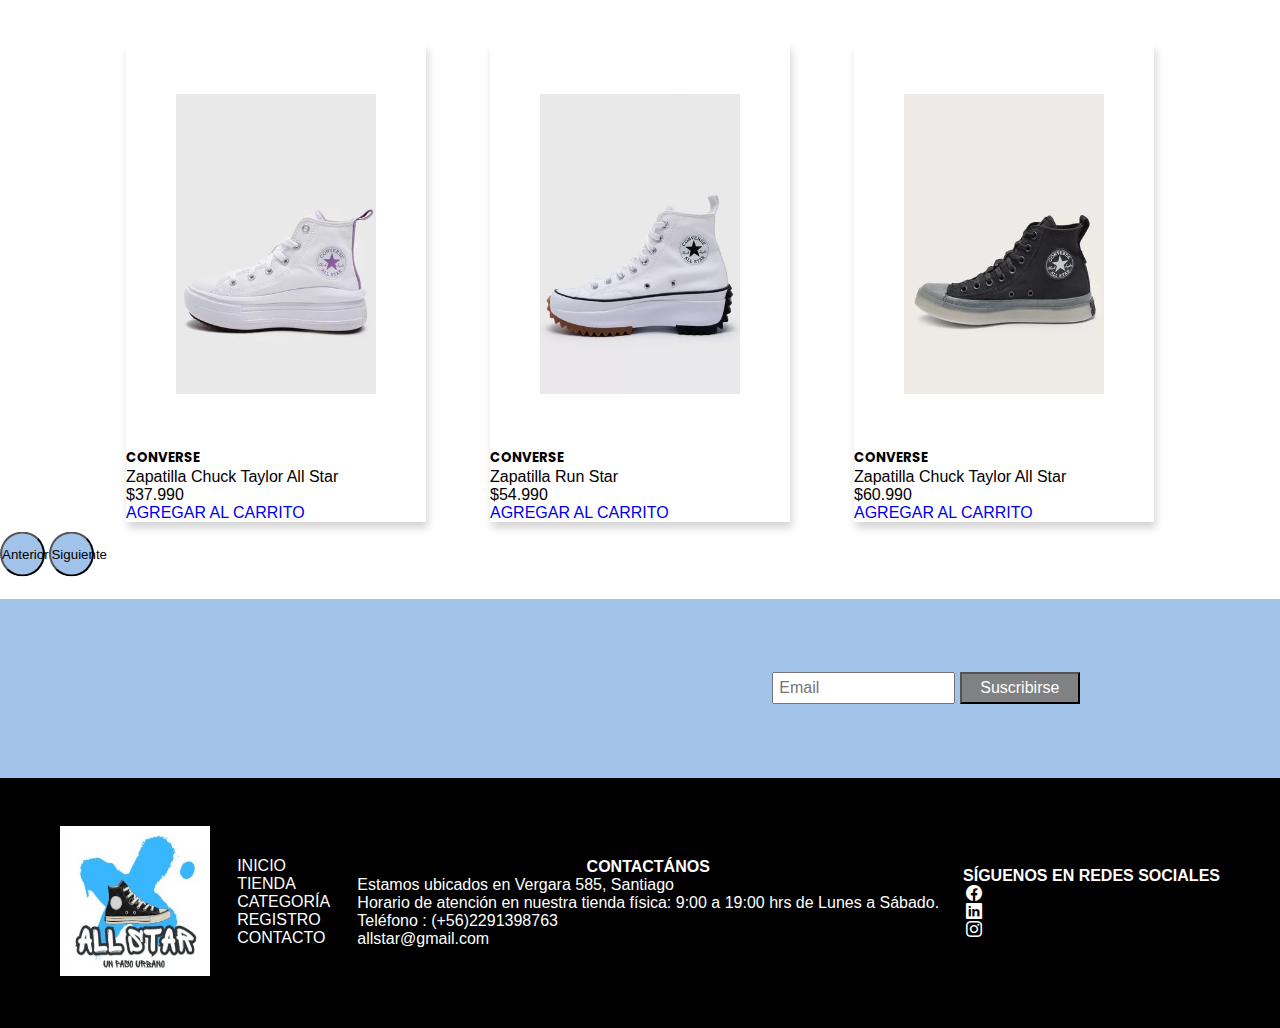
==== commit cec0c350: "nueva modificación del nombre en imagenes de inicio" ====
--- a/index.html
+++ b/index.html
@@ -81,7 +81,7 @@
       <section>
         <article class="video-inicio">
           <div>
-            <video src="./video/Chuck Taylor All Star - Converse.mp4" autoplay
+            <video src="./video/video-converse.mp4" autoplay
               muted loop>
               Tu navegador no soporta este formato de video
             </video>
@@ -96,7 +96,7 @@
             <div class="carousel-item active">
               <div class="cards-wrapper">
                 <div class="card">
-                  <img src="./imagen/mas-vendida/mas vendida-1.webp"
+                  <img src="./imagen/mas-vendida/mas-vendida-1.webp"
                     class="card-img-top"
                     alt="Zapatilla Chuck Taylor All Star" />
                   <div class="card-body">
@@ -107,7 +107,7 @@
                   </div>
                 </div>
                 <div class="card d-none d-md-block">
-                  <img src="./imagen/mas-vendida/mas vendida-2.webp"
+                  <img src="./imagen/mas-vendida/mas-vendida-2.webp"
                     class="card-img-top"
                     alt="Zapatilla Run Star Corte Bajo" />
                   <div class="card-body">
@@ -118,7 +118,7 @@
                   </div>
                 </div>
                 <div class="card d-none d-md-block">
-                  <img src="./imagen/mas-vendida/mas vendida-3.webp"
+                  <img src="./imagen/mas-vendida/mas-vendida-3.webp"
                     class="card-img-top"
                     alt="Zapatilla Chuck Taylor All Star Cuero" />
                   <div class="card-body">
@@ -136,7 +136,7 @@
             <div class="carousel-item">
               <div class="cards-wrapper">
                 <div class="card">
-                  <img src="./imagen/mas-vendida/mas vendida-4.webp"
+                  <img src="./imagen/mas-vendida/mas-vendida-4.webp"
                     class="card-img-top"
                     alt="Zapatilla Chuck Taylor All Star" />
                   <div class="card-body">
@@ -147,7 +147,7 @@
                   </div>
                 </div>
                 <div class="card d-none d-md-block">
-                  <img src="./imagen/mas-vendida/mas vendida-5.webp"
+                  <img src="./imagen/mas-vendida/mas-vendida-5.webp"
                     class="card-img-top" alt="Zapatilla Urbana" />
                   <div class="card-body">
                     <h5 class="card-title">CONVERSE</h5>
@@ -157,7 +157,7 @@
                   </div>
                 </div>
                 <div class="card d-none d-md-block">
-                  <img src="./imagen/mas-vendida/mas vendida-6.webp"
+                  <img src="./imagen/mas-vendida/mas-vendida-6.webp"
                     class="card-img-top"
                     alt="Zapatilla Urbana Multicolor" />
                   <div class="card-body">
@@ -172,7 +172,7 @@
             <div class="carousel-item">
               <div class="cards-wrapper">
                 <div class="card">
-                  <img src="./imagen/mas-vendida/mas vendida-7.webp"
+                  <img src="./imagen/mas-vendida/mas-vendida-7.webp"
                     class="card-img-top" alt="Zapatilla Tobin Negro" />
                   <div class="card-body">
                     <h5 class="card-title">CONVERSE</h5>
@@ -182,7 +182,7 @@
                   </div>
                 </div>
                 <div class="card d-none d-md-block">
-                  <img src="./imagen/mas-vendida/mas vendida-8.webp"
+                  <img src="./imagen/mas-vendida/mas-vendida-8.webp"
                     class="card-img-top"
                     alt="Zapatilla Sport Style Ls" />
                   <div class="card-body">
@@ -193,7 +193,7 @@
                   </div>
                 </div>
                 <div class="card d-none d-md-block">
-                  <img src="./imagen/mas-vendida/mas vendida-9.webp"
+                  <img src="./imagen/mas-vendida/mas-vendida-9.webp"
                     class="card-img-top"
                     alt="Zapatilla Urbana para Niño Pro Blazer Rojas" />
                   <div class="card-body">
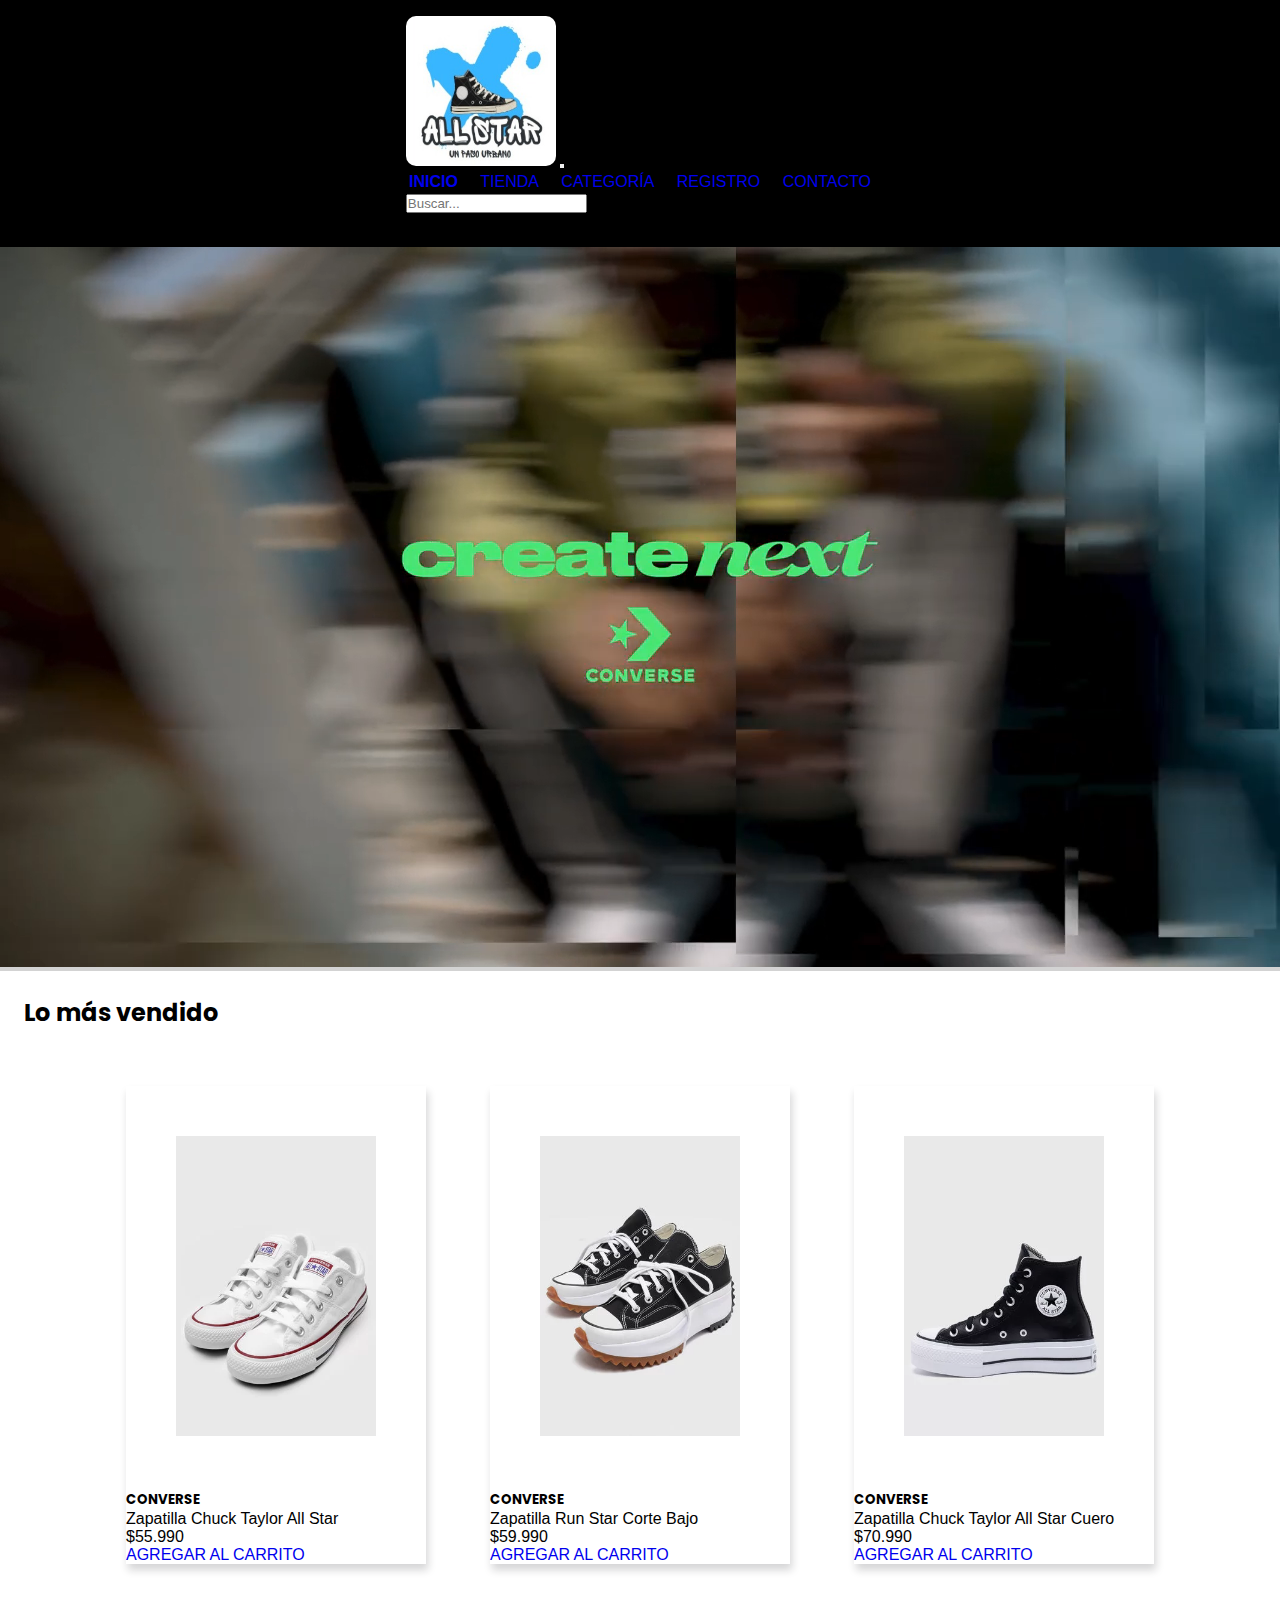
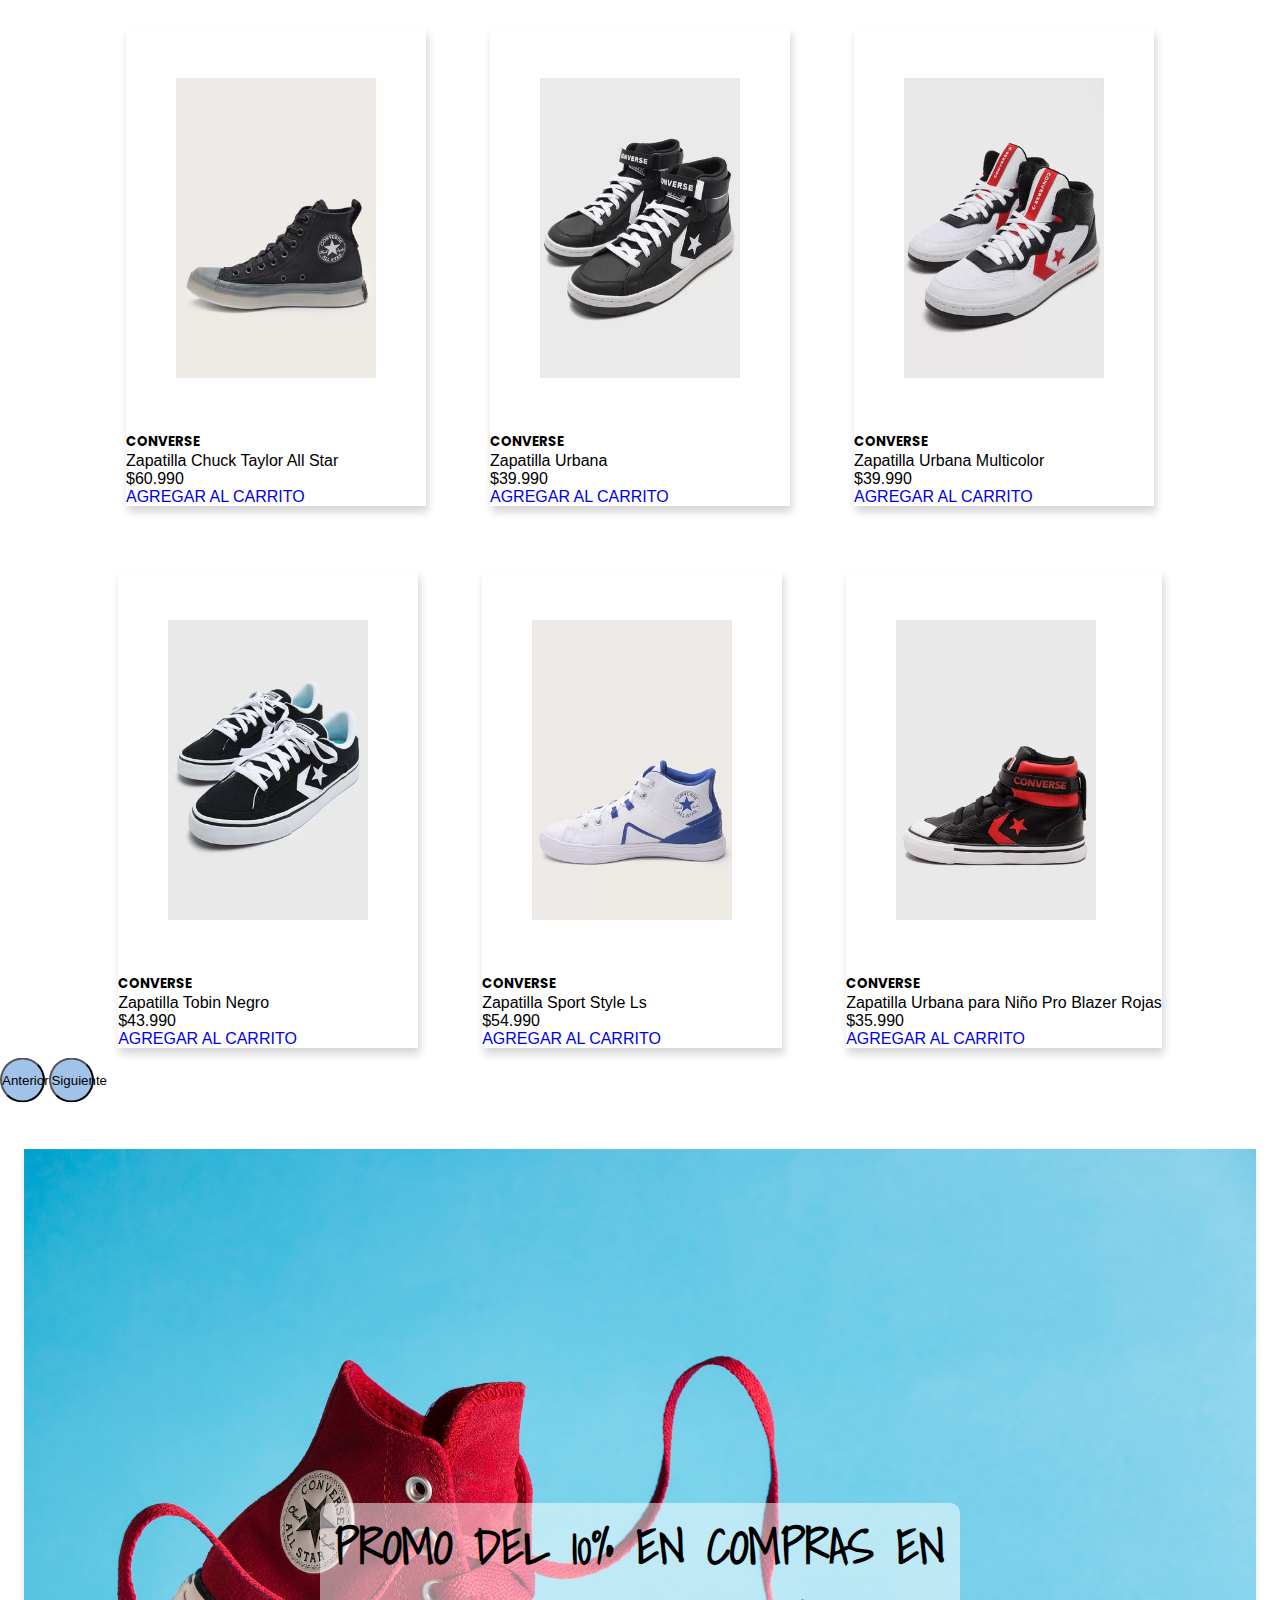
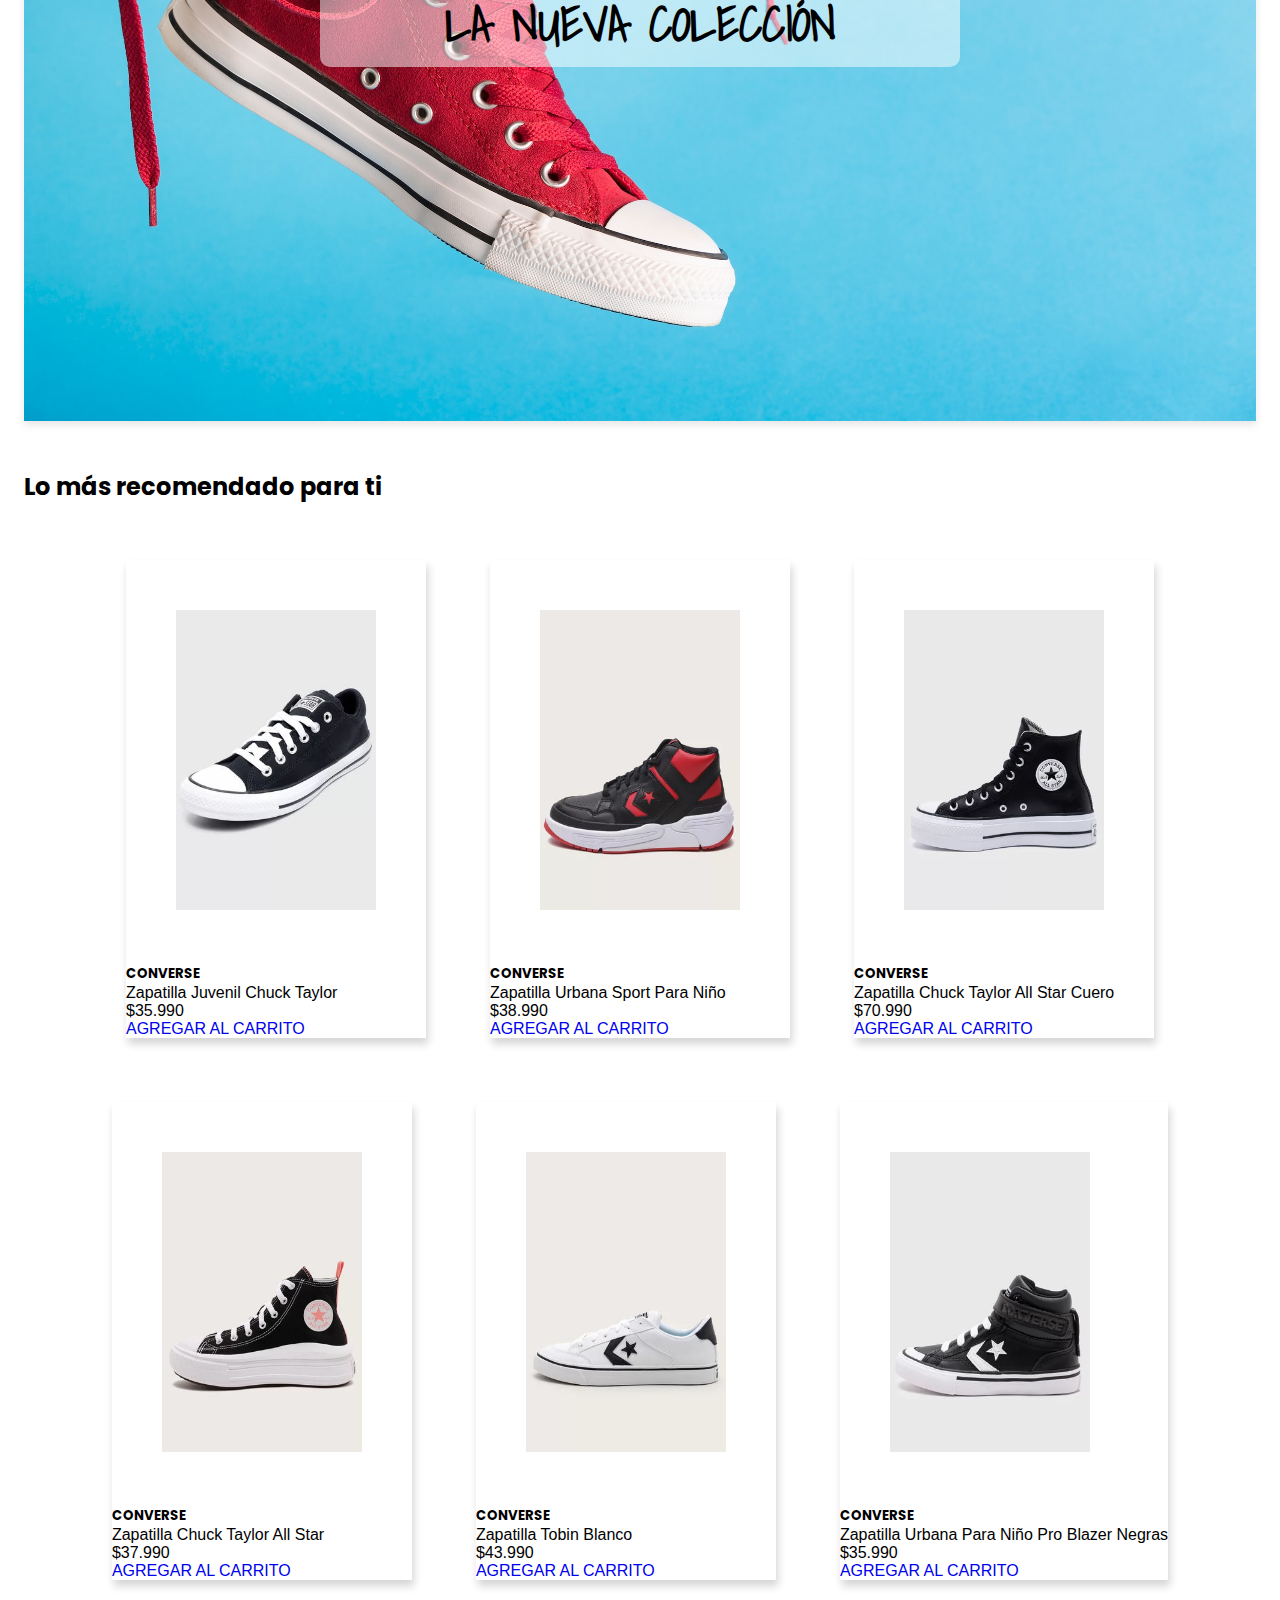
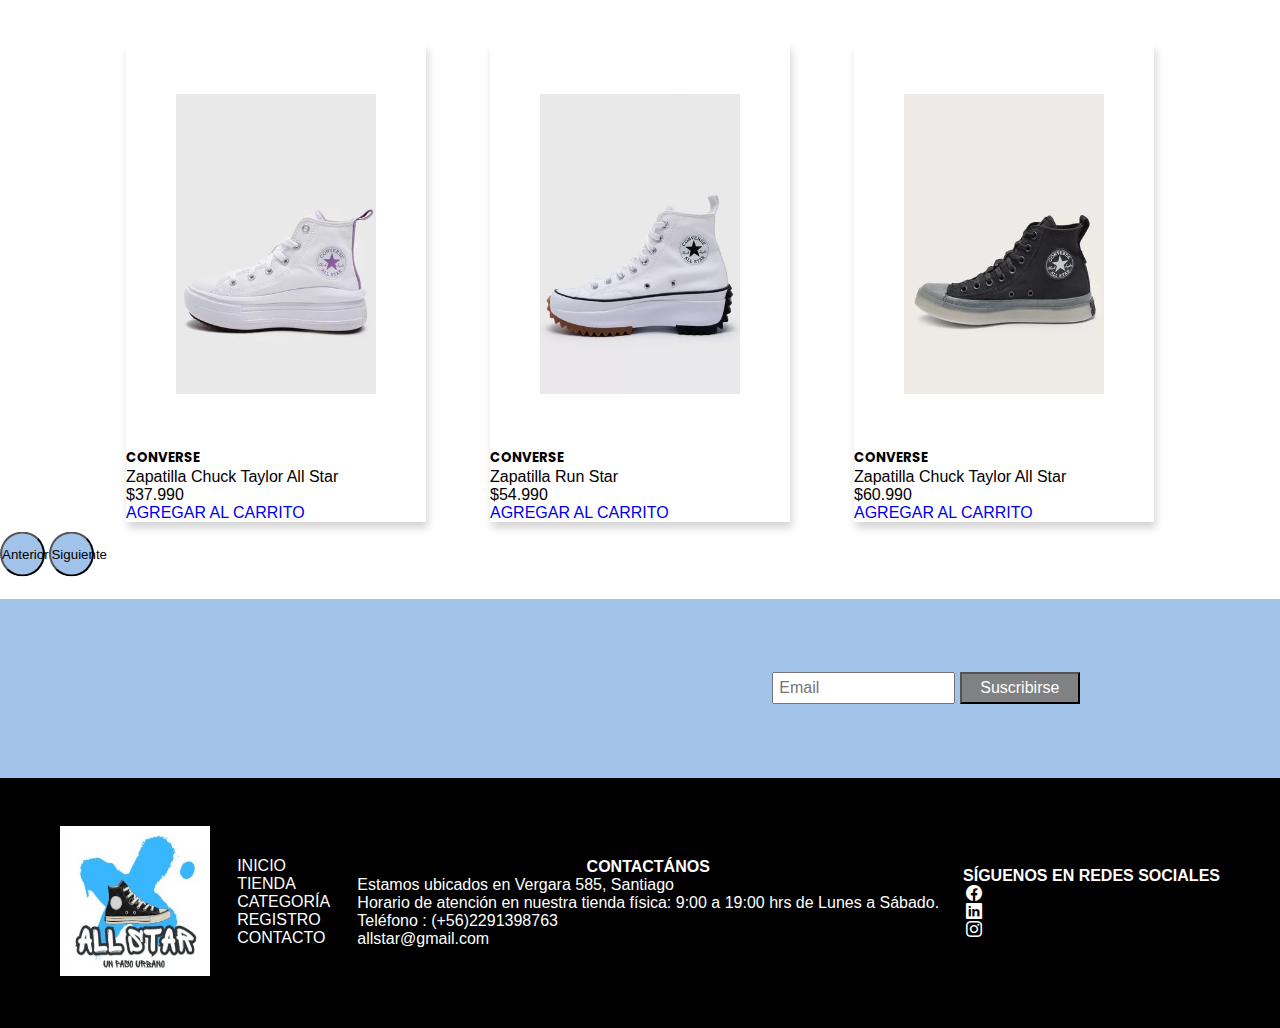
==== commit af730041: "modificación de ruta y etiqueta form" ====
--- a/index.html
+++ b/index.html
@@ -49,19 +49,19 @@
               </li>
               <li class="nav-item m-2">
                 <a class="nav-link text-white" aria-current="page"
-                  href="../pages/tienda.html">TIENDA</a>
+                  href="./pages/tienda.html">TIENDA</a>
               </li>
               <li class="nav-item m-2">
                 <a class="nav-link text-white" aria-current="page"
-                  href="../pages/categoria.html">CATEGORÍA</a>
+                  href="./pages/categoria.html">CATEGORÍA</a>
               </li>
               <li class="nav-item m-2">
                 <a class="nav-link text-white" aria-current="page"
-                  href="../pages/registro.html">REGISTRO</a>
+                  href="./pages/registro.html">REGISTRO</a>
               </li>
               <li class="nav-item m-2">
                 <a class="nav-link text-white" aria-current="page"
-                  href="../pages/contacto.html">CONTACTO</a>
+                  href="./pages/contacto.html">CONTACTO</a>
               </li>
             </ul>
             <form class="d-flex" role="search">
@@ -379,7 +379,7 @@
               </p>
             </div>
             <div>
-              <form action>
+              <form>
                 <input type="text" id="email2" name="email2" placeholder="Email"
                   required />
                 <label for="Suscribirse"></label>
